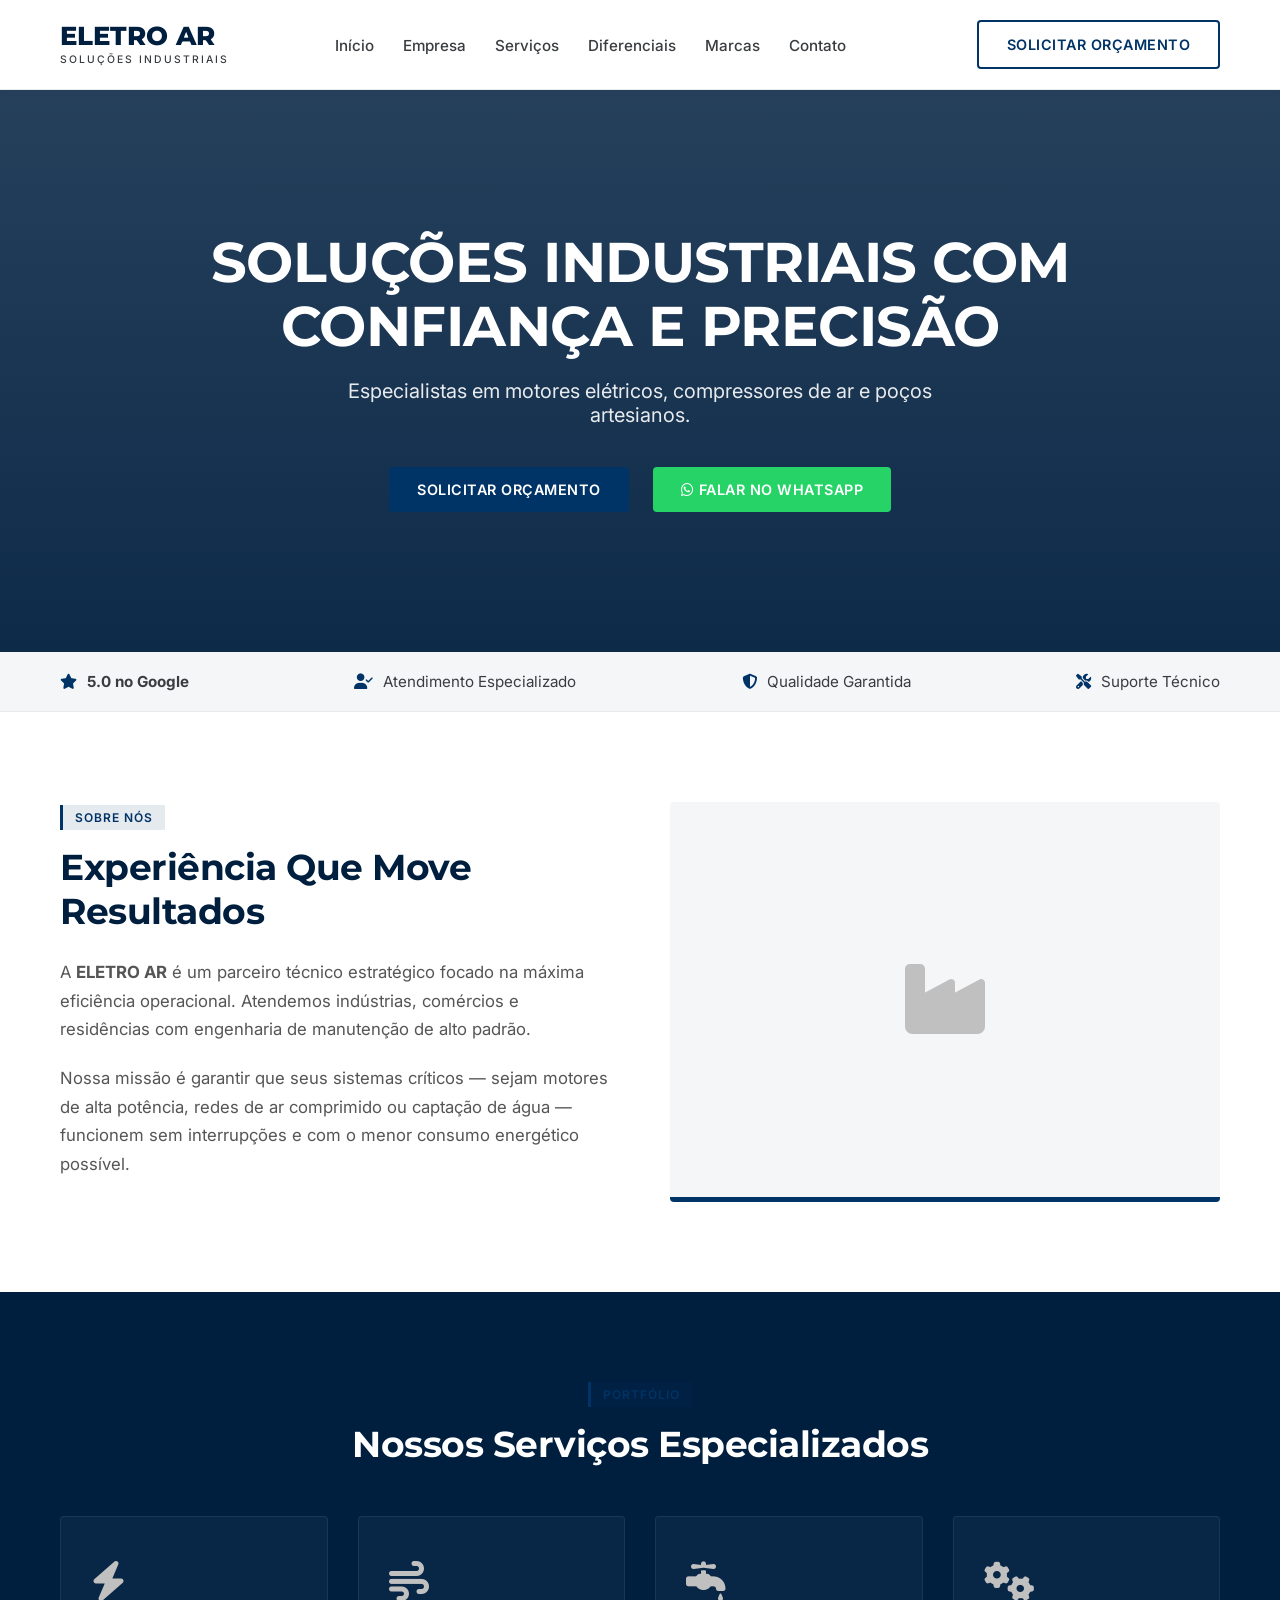
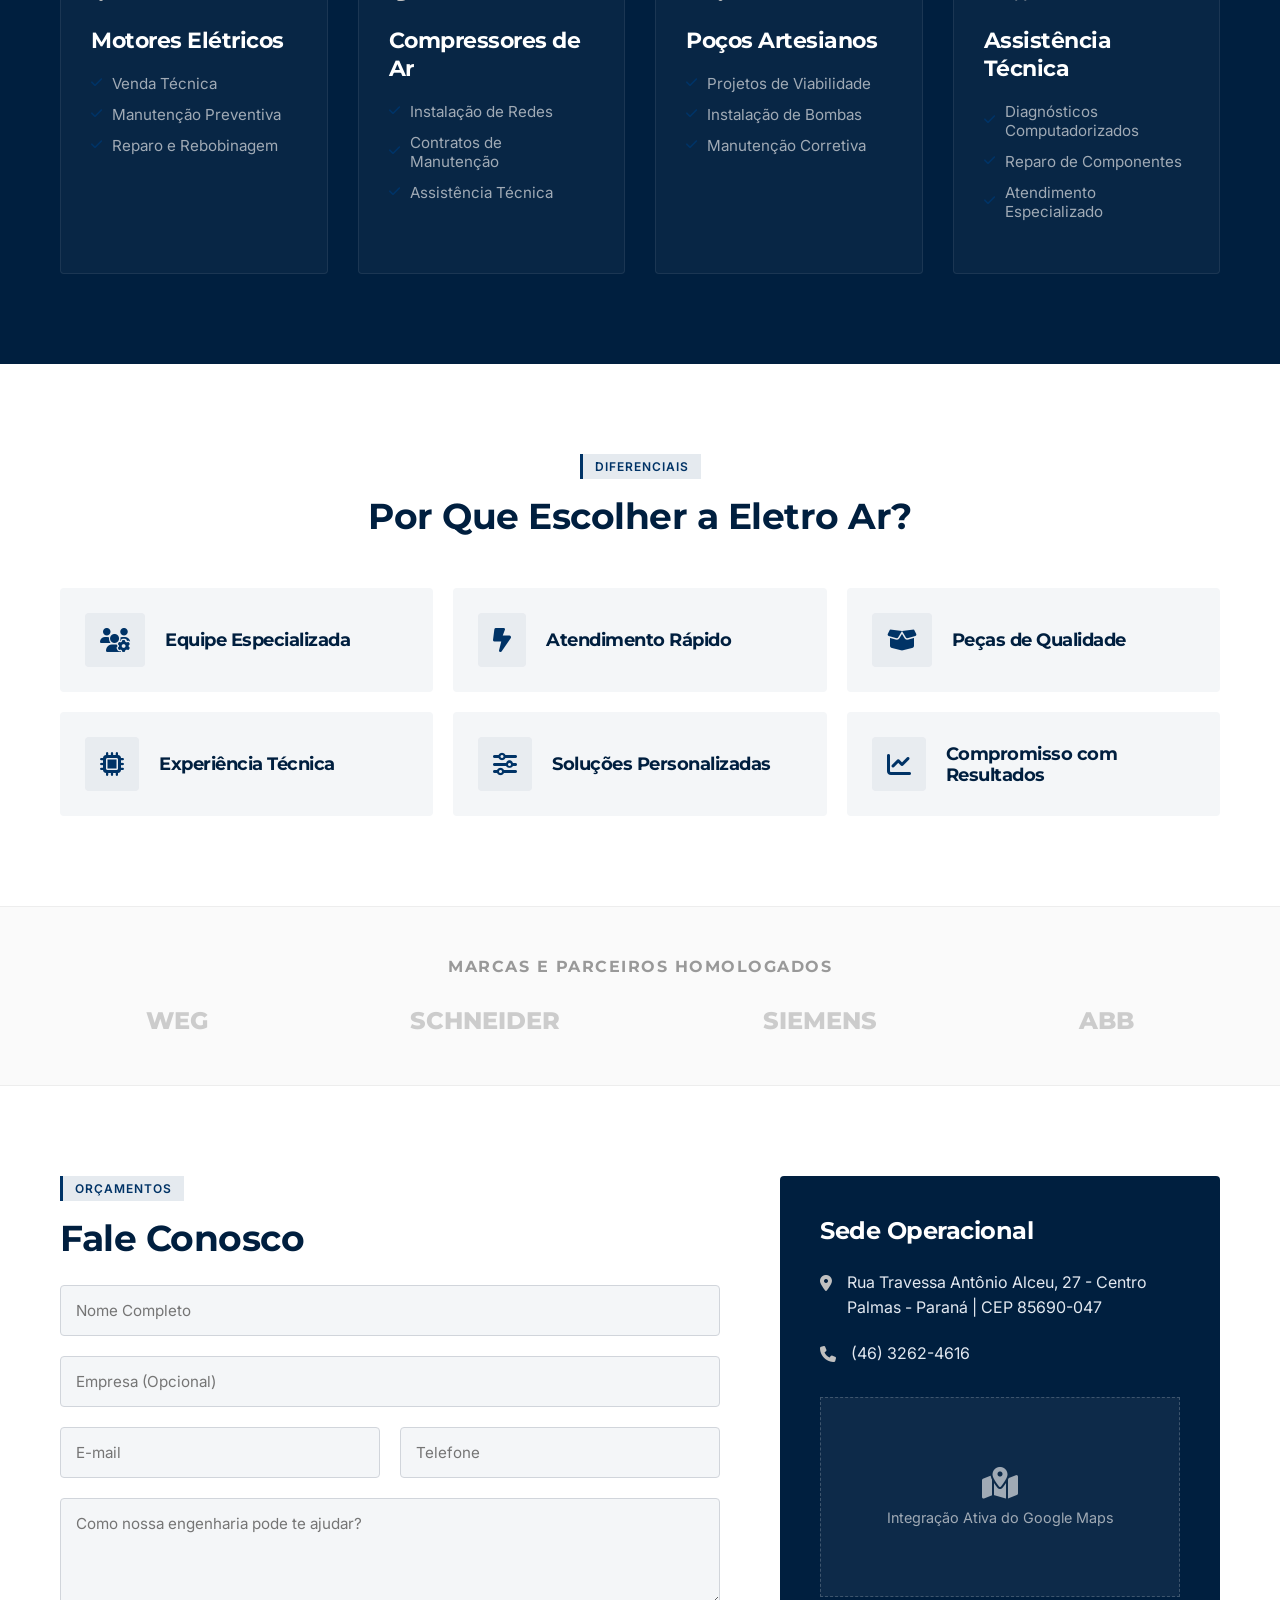
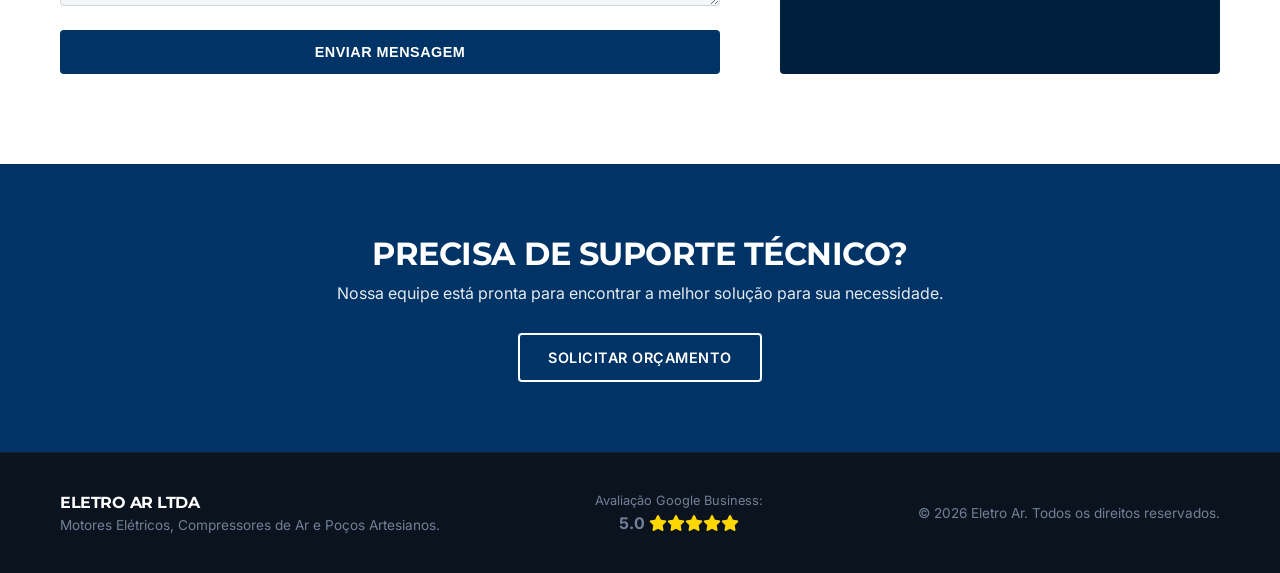
==== index.html @ 2dcebfd2 "index" ====
<!DOCTYPE html>
<html lang="pt-BR">
<head>
    <meta charset="UTF-8">
    <meta name="viewport" content="width=device-width, initial-scale=1.0">
    <title>ELETRO AR | Soluções Industriais e Engenharia</title>
    <!-- Google Fonts: Inter para leitura e Montserrat para títulos fortes -->
    <link rel="preconnect" href="https://fonts.googleapis.com">
    <link rel="preconnect" href="https://fonts.gstatic.com" crossorigin>
    <link href="https://fonts.googleapis.com/css2?family=Inter:wght@400;500;600&family=Montserrat:wght@700;800&display=swap" rel="stylesheet">
    <!-- Font Awesome para Ícones Técnicos -->
    <link rel="stylesheet" href="https://cdnjs.cloudflare.com/ajax/libs/font-awesome/6.4.0/css/all.min.css">
    <!-- Arquivo de Estilos Externo -->
    <link rel="stylesheet" href="style.css">
</head>
<body>

    <!-- HEADER / NAVEGAÇÃO -->
    <header class="main-header">
        <div class="container header-container">
            <div class="logo">
                <span class="brand-name">ELETRO AR</span>
                <span class="brand-sub">SOLUÇÕES INDUSTRIAIS</span>
            </div>
            <nav class="nav-menu">
                <a href="#inicio">Início</a>
                <a href="#empresa">Empresa</a>
                <a href="#servicos">Serviços</a>
                <a href="#diferenciais">Diferenciais</a>
                <a href="#marcas">Marcas</a>
                <a href="#contato">Contato</a>
            </nav>
            <div class="header-cta">
                <a href="#contato" class="btn btn-outline-silver">Solicitar Orçamento</a>
            </div>
        </div>
    </header>

    <!-- HERO SECTION -->
    <section id="inicio" class="hero-section">
        <div class="container hero-container">
            <h1 class="hero-headline">SOLUÇÕES INDUSTRIAIS COM CONFIANÇA E PRECISÃO</h1>
            <p class="hero-subheadline">Especialistas em motores elétricos, compressores de ar e poços artesianos.</p>
            <div class="hero-buttons">
                <a href="#contato" class="btn btn-primary">SOLICITAR ORÇAMENTO</a>
                <a href="https://wa.me/554632624616" target="_blank" class="btn btn-whatsapp"><i class="fab fa-whatsapp"></i> FALAR NO WHATSAPP</a>
            </div>
        </div>
    </section>

    <!-- TRUST BAR -->
    <div class="trust-bar">
        <div class="container trust-container">
            <div class="trust-item"><i class="fas fa-star icon-gold"></i> <span><strong>5.0 no Google</strong></span></div>
            <div class="trust-item"><i class="fas fa-user-check"></i> <span>Atendimento Especializado</span></div>
            <div class="trust-item"><i class="fas fa-shield-alt"></i> <span>Qualidade Garantida</span></div>
            <div class="trust-item"><i class="fas fa-tools"></i> <span>Suporte Técnico</span></div>
        </div>
    </div>

    <!-- ABOUT SECTION -->
    <section id="empresa" class="about-section">
        <div class="container about-container">
            <div class="about-content">
                <span class="section-badge">SOBRE NÓS</span>
                <h2 class="section-title">Experiência Que Move Resultados</h2>
                <p>A <strong>ELETRO AR</strong> é um parceiro técnico estratégico focado na máxima eficiência operacional. Atendemos indústrias, comércios e residências com engenharia de manutenção de alto padrão.</p>
                <p>Nossa missão é garantir que seus sistemas críticos — sejam motores de alta potência, redes de ar comprimido ou captação de água — funcionem sem interrupções e com o menor consumo energético possível.</p>
            </div>
            <div class="about-image-placeholder">
                <!-- Imagem técnica ou corporativa -->
                <i class="fas fa-industry"></i>
            </div>
        </div>
    </section>

    <!-- SERVICES SECTION -->
    <section id="servicos" class="services-section">
        <div class="container">
            <div class="center-headline">
                <span class="section-badge">PORTFÓLIO</span>
                <h2 class="section-title text-white">Nossos Serviços Especializados</h2>
            </div>
            
            <div class="services-grid">
                <!-- Card 1 -->
                <div class="service-card">
                    <div class="card-icon"><i class="fas fa-bolt"></i></div>
                    <h3>Motores Elétricos</h3>
                    <ul>
                        <li><i class="fas fa-check"></i> Venda Técnica</li>
                        <li><i class="fas fa-check"></i> Manutenção Preventiva</li>
                        <li><i class="fas fa-check"></i> Reparo e Rebobinagem</li>
                    </ul>
                </div>
                <!-- Card 2 -->
                <div class="service-card">
                    <div class="card-icon"><i class="fas fa-wind"></i></div>
                    <h3>Compressores de Ar</h3>
                    <ul>
                        <li><i class="fas fa-check"></i> Instalação de Redes</li>
                        <li><i class="fas fa-check"></i> Contratos de Manutenção</li>
                        <li><i class="fas fa-check"></i> Assistência Técnica</li>
                    </ul>
                </div>
                <!-- Card 3 -->
                <div class="service-card">
                    <div class="card-icon"><i class="fas fa-faucet-drip"></i></div>
                    <h3>Poços Artesianos</h3>
                    <ul>
                        <li><i class="fas fa-check"></i> Projetos de Viabilidade</li>
                        <li><i class="fas fa-check"></i> Instalação de Bombas</li>
                        <li><i class="fas fa-check"></i> Manutenção Corretiva</li>
                    </ul>
                </div>
                <!-- Card 4 -->
                <div class="service-card">
                    <div class="card-icon"><i class="fas fa-cogs"></i></div>
                    <h3>Assistência Técnica</h3>
                    <ul>
                        <li><i class="fas fa-check"></i> Diagnósticos Computadorizados</li>
                        <li><i class="fas fa-check"></i> Reparo de Componentes</li>
                        <li><i class="fas fa-check"></i> Atendimento Especializado</li>
                    </ul>
                </div>
            </div>
        </div>
    </section>

    <!-- WHY CHOOSE US -->
    <section id="diferenciais" class="why-section">
        <div class="container">
            <div class="center-headline">
                <span class="section-badge">DIFERENCIAIS</span>
                <h2 class="section-title">Por Que Escolher a Eletro Ar?</h2>
            </div>
            
            <div class="why-grid">
                <div class="why-card"><i class="fas fa-users-cog"></i> <h4>Equipe Especializada</h4></div>
                <div class="why-card"><i class="fas fa-bolt-lightning"></i> <h4>Atendimento Rápido</h4></div>
                <div class="why-card"><i class="fas fa-box-open"></i> <h4>Peças de Qualidade</h4></div>
                <div class="why-card"><i class="fas fa-microchip"></i> <h4>Experiência Técnica</h4></div>
                <div class="why-card"><i class="fas fa-sliders-h"></i> <h4>Soluções Personalizadas</h4></div>
                <div class="why-card"><i class="fas fa-chart-line"></i> <h4>Compromisso com Resultados</h4></div>
            </div>
        </div>
    </section>

    <!-- BRANDS SECTION -->
    <section id="marcas" class="brands-section">
        <div class="container">
            <h3 class="brands-headline">Marcas e Parceiros Homologados</h3>
            <div class="brands-grid">
                <!-- Simulação de logos corporativos limpos -->
                <div class="brand-item"><span>WEG</span></div>
                <div class="brand-item"><span>SCHNEIDER</span></div>
                <div class="brand-item"><span>SIEMENS</span></div>
                <div class="brand-item"><span>ABB</span></div>
            </div>
        </div>
    </section>

    <!-- CONTACT & LOCATION -->
    <section id="contato" class="contact-section">
        <div class="container contact-container">
            <!-- Formulário -->
            <div class="contact-form-wrapper">
                <span class="section-badge">ORÇAMENTOS</span>
                <h2 class="section-title">Fale Conosco</h2>
                <form class="contact-form">
                    <div class="form-group">
                        <input type="text" placeholder="Nome Completo" required>
                    </div>
                    <div class="form-group">
                        <input type="text" placeholder="Empresa (Opcional)">
                    </div>
                    <div class="form-row">
                        <input type="email" placeholder="E-mail" required>
                        <input type="tel" placeholder="Telefone" required>
                    </div>
                    <div class="form-group">
                        <textarea placeholder="Como nossa engenharia pode te ajudar?" rows="4" required></textarea>
                    </div>
                    <button type="submit" class="btn btn-primary btn-block">ENVIAR MENSAGEM</button>
                </form>
            </div>
            
            <!-- Informações de Endereço / Google Maps Fake -->
            <div class="contact-info-wrapper">
                <h3 class="info-title">Sede Operacional</h3>
                <p class="info-text"><i class="fas fa-map-marker-alt"></i> Rua Travessa Antônio Alceu, 27 - Centro<br>Palmas - Paraná | CEP 85690-047</p>
                <p class="info-text"><i class="fas fa-phone"></i> (46) 3262-4616</p>
                
                <!-- Placeholder elegante para o Google Maps -->
                <div class="map-placeholder">
                    <i class="fas fa-map-marked-alt"></i>
                    <span>Integração Ativa do Google Maps</span>
                </div>
            </div>
        </div>
    </section>

    <!-- FINAL CTA -->
    <section class="final-cta">
        <div class="container">
            <h2>PRECISA DE SUPORTE TÉCNICO?</h2>
            <p>Nossa equipe está pronta para encontrar a melhor solução para sua necessidade.</p>
            <a href="#contato" class="btn btn-outline-silver">SOLICITAR ORÇAMENTO</a>
        </div>
    </section>

    <!-- FOOTER -->
    <footer class="main-footer">
        <div class="container footer-container">
            <div>
                <h4>ELETRO AR LTDA</h4>
                <p class="small-text">Motores Elétricos, Compressores de Ar e Poços Artesianos.</p>
            </div>
            <div class="footer-rating">
                <span>Avaliação Google Business:</span>
                <div><strong>5.0</strong> <i class="fas fa-star icon-gold"></i><i class="fas fa-star icon-gold"></i><i class="fas fa-star icon-gold"></i><i class="fas fa-star icon-gold"></i><i class="fas fa-star icon-gold"></i></div>
            </div>
            <div class="footer-copy">
                <p>&copy; 2026 Eletro Ar. Todos os direitos reservados.</p>
            </div>
        </div>
    </footer>

</body>
</html>
---- style.css ----
/* ==========================================================================
   RESET E CONFIGURAÇÕES GERAIS
   ========================================================================== */
* {
    margin: 0;
    padding: 0;
    box-sizing: border-box;
}

:root {
    --primary-blue: #003366;       /* Deep Electric Blue */
    --dark-navy: #001F3F;          /* Dark Navy */
    --industrial-gray: #3A3D40;    /* Gray */
    --light-bg: #F4F6F8;           /* Light Industrial Gray/White */
    --metallic-silver: #C0C0C0;    /* Silver Accent */
    --white: #FFFFFF;
    --whatsapp-green: #25D366;
}

html {
    scroll-behavior: smooth;
    font-family: 'Inter', sans-serif;
    color: var(--industrial-gray);
    background-color: var(--white);
}

h1, h2, h3, h4 {
    font-family: 'Montserrat', sans-serif;
    font-weight: 700;
    letter-spacing: -0.5px;
}

.container {
    width: 100%;
    max-width: 1200px;
    margin: 0 auto;
    padding: 0 20px;
}

/* Componentes Globais */
.section-badge {
    display: inline-block;
    padding: 5px 12px;
    background-color: rgba(0, 51, 102, 0.1);
    color: var(--primary-blue);
    font-size: 0.75rem;
    font-weight: 600;
    letter-spacing: 1px;
    border-left: 3px solid var(--primary-blue);
    margin-bottom: 15px;
}

.section-title {
    font-size: 2.25rem;
    color: var(--dark-navy);
    margin-bottom: 25px;
}

.center-headline {
    text-align: center;
    margin-bottom: 50px;
}

.text-white { color: var(--white) !important; }
.icon-gold { color: #FFD700; }

/* Botões */
.btn {
    display: inline-block;
    padding: 14px 28px;
    font-weight: 600;
    font-size: 0.9rem;
    text-decoration: none;
    text-transform: uppercase;
    letter-spacing: 0.5px;
    border-radius: 4px;
    transition: all 0.3s ease;
    cursor: pointer;
}

.btn-primary {
    background-color: var(--primary-blue);
    color: var(--white);
    border: none;
}

.btn-primary:hover {
    background-color: #002244;
    transform: translateY(-2px);
}

.btn-outline-silver {
    background-color: transparent;
    color: var(--primary-blue);
    border: 2px solid var(--primary-blue);
}

.btn-outline-silver:hover {
    background-color: var(--primary-blue);
    color: var(--white);
}

.btn-whatsapp {
    background-color: var(--whatsapp-green);
    color: var(--white);
    border: none;
}

.btn-whatsapp:hover {
    background-color: #1ebd54;
    transform: translateY(-2px);
}

.btn-block {
    width: 100%;
    text-align: center;
}

/* ==========================================================================
   HEADER
   ========================================================================== */
.main-header {
    background-color: var(--white);
    border-bottom: 1px solid rgba(0,0,0,0.08);
    position: sticky;
    top: 0;
    z-index: 1000;
    box-shadow: 0 2px 10px rgba(0,0,0,0.02);
}

.header-container {
    display: flex;
    justify-content: space-between;
    align-items: center;
    padding-top: 20px;
    padding-bottom: 20px;
}

.logo {
    display: flex;
    flex-direction: column;
}

.brand-name {
    font-family: 'Montserrat', sans-serif;
    font-weight: 800;
    font-size: 1.6rem;
    color: var(--dark-navy);
    line-height: 1;
}

.brand-sub {
    font-size: 0.65rem;
    letter-spacing: 2px;
    color: var(--industrial-gray);
    margin-top: 4px;
    font-weight: 500;
}

.nav-menu a {
    text-decoration: none;
    color: var(--industrial-gray);
    font-weight: 500;
    font-size: 0.95rem;
    margin-right: 25px;
    transition: color 0.2s ease;
}

.nav-menu a:hover {
    color: var(--primary-blue);
}

/* ==========================================================================
   HERO SECTION
   ========================================================================== */
.hero-section {
    background: linear-gradient(rgba(0, 31, 63, 0.85), rgba(0, 31, 63, 0.95)), 
                url('https://images.unsplash.com/photo-1581091226825-a6a2a5aee158?auto=format&fit=crop&q=80&w=1920') no-repeat center center/cover;
    padding: 140px 0;
    color: var(--white);
    text-align: center;
}

.hero-headline {
    font-size: 3.5rem;
    max-width: 900px;
    margin: 0 auto 20px auto;
    line-height: 1.15;
}

.hero-subheadline {
    font-size: 1.25rem;
    font-weight: 400;
    max-width: 600px;
    margin: 0 auto 40px auto;
    opacity: 0.9;
}

.hero-buttons .btn {
    margin: 0 10px;
}

/* ==========================================================================
   TRUST BAR
   ========================================================================== */
.trust-bar {
    background-color: var(--light-bg);
    border-bottom: 1px solid rgba(0,0,0,0.05);
    padding: 20px 0;
}

.trust-container {
    display: flex;
    justify-content: space-between;
    align-items: center;
    flex-wrap: wrap;
}

.trust-item {
    font-size: 0.95rem;
    display: flex;
    align-items: center;
    gap: 10px;
}

.trust-item i {
    color: var(--primary-blue);
}

/* ==========================================================================
   ABOUT SECTION
   ========================================================================== */
.about-section {
    padding: 90px 0;
}

.about-container {
    display: grid;
    grid-template-columns: 1fr 1fr;
    gap: 60px;
    align-items: center;
}

.about-content p {
    font-size: 1.05rem;
    line-height: 1.7;
    margin-bottom: 20px;
    color: #555;
}

.about-image-placeholder {
    background-color: var(--light-bg);
    height: 400px;
    border-radius: 4px;
    display: flex;
    justify-content: center;
    align-items: center;
    border-bottom: 5px solid var(--primary-blue);
}

.about-image-placeholder i {
    font-size: 5rem;
    color: var(--metallic-silver);
}

/* ==========================================================================
   SERVICES SECTION
   ========================================================================== */
.services-section {
    background-color: var(--dark-navy);
    padding: 90px 0;
}

.services-grid {
    display: grid;
    grid-template-columns: repeat(auto-fit, minmax(260px, 1fr));
    gap: 30px;
}

.service-card {
    background-color: rgba(255, 255, 255, 0.03);
    border: 1px solid rgba(255, 255, 255, 0.08);
    padding: 40px 30px;
    border-radius: 4px;
    transition: all 0.3s ease;
}

.service-card:hover {
    background-color: rgba(255, 255, 255, 0.06);
    border-color: var(--primary-blue);
    transform: translateY(-5px);
}

.card-icon {
    font-size: 2.5rem;
    color: var(--metallic-silver);
    margin-bottom: 20px;
}

.service-card h3 {
    color: var(--white);
    font-size: 1.4rem;
    margin-bottom: 20px;
}

.service-card ul {
    list-style: none;
}

.service-card ul li {
    color: #A0AAB5;
    margin-bottom: 12px;
    font-size: 0.95rem;
    display: flex;
    align-items: center;
    gap: 10px;
}

.service-card ul li i {
    color: var(--primary-blue);
    font-size: 0.8rem;
}

/* ==========================================================================
   WHY CHOOSE US
   ========================================================================== */
.why-section {
    padding: 90px 0;
    background-color: var(--white);
}

.why-grid {
    display: grid;
    grid-template-columns: repeat(auto-fit, minmax(350px, 1fr));
    gap: 20px;
}

.why-card {
    display: flex;
    align-items: center;
    gap: 20px;
    padding: 25px;
    background-color: var(--light-bg);
    border-radius: 4px;
}

.why-card i {
    font-size: 1.5rem;
    color: var(--primary-blue);
    background: rgba(0, 51, 102, 0.05);
    padding: 15px;
    border-radius: 4px;
}

.why-card h4 {
    font-size: 1.1rem;
    color: var(--dark-navy);
}

/* ==========================================================================
   BRANDS SECTION
   ========================================================================== */
.brands-section {
    padding: 50px 0;
    border-top: 1px solid rgba(0,0,0,0.05);
    border-bottom: 1px solid rgba(0,0,0,0.05);
    background-color: #FAFAFA;
}

.brands-headline {
    text-align: center;
    font-size: 1rem;
    text-transform: uppercase;
    letter-spacing: 1.5px;
    color: #999;
    margin-bottom: 30px;
}

.brands-grid {
    display: flex;
    justify-content: space-around;
    align-items: center;
    flex-wrap: wrap;
    gap: 30px;
}

.brand-item {
    font-family: 'Montserrat', sans-serif;
    font-weight: 800;
    font-size: 1.5rem;
    color: #CCC;
    transition: color 0.3s ease;
}

.brand-item:hover {
    color: var(--primary-blue);
}

/* ==========================================================================
   CONTACT SECTION & FORM
   ========================================================================== */
.contact-section {
    padding: 90px 0;
    background-color: var(--white);
}

.contact-container {
    display: grid;
    grid-template-columns: 1.2fr 0.8fr;
    gap: 60px;
}

.form-group {
    margin-bottom: 20px;
}

.form-row {
    display: grid;
    grid-template-columns: 1fr 1fr;
    gap: 20px;
    margin-bottom: 20px;
}

input[type="text"],
input[type="email"],
input[type="tel"],
textarea {
    width: 100%;
    padding: 15px;
    border: 1px solid #D1D5DB;
    background-color: var(--light-bg);
    border-radius: 4px;
    font-family: inherit;
    font-size: 0.95rem;
    transition: border-color 0.2s ease;
}

input:focus, textarea:focus {
    outline: none;
    border-color: var(--primary-blue);
    background-color: var(--white);
}

.contact-info-wrapper {
    background-color: var(--dark-navy);
    padding: 40px;
    border-radius: 4px;
    color: var(--white);
}

.info-title {
    margin-bottom: 25px;
    font-size: 1.5rem;
}

.info-text {
    margin-bottom: 20px;
    display: flex;
    align-items: flex-start;
    gap: 15px;
    line-height: 1.6;
    color: #E2E8F0;
}

.info-text i {
    margin-top: 5px;
    color: var(--metallic-silver);
}

.map-placeholder {
    margin-top: 30px;
    height: 200px;
    background-color: rgba(255,255,255,0.05);
    border: 1px dashed rgba(255,255,255,0.2);
    display: flex;
    flex-direction: column;
    justify-content: center;
    align-items: center;
    gap: 10px;
    color: #A0AAB5;
    font-size: 0.9rem;
}

.map-placeholder i {
    font-size: 2rem;
}

/* ==========================================================================
   FINAL CTA
   ========================================================================== */
.final-cta {
    background-color: var(--primary-blue);
    color: var(--white);
    padding: 70px 0;
    text-align: center;
}

.final-cta h2 {
    font-size: 2rem;
    margin-bottom: 10px;
}

.final-cta p {
    margin-bottom: 30px;
    opacity: 0.9;
}

.final-cta .btn {
    border-color: var(--white);
    color: var(--white);
}

.final-cta .btn:hover {
    background-color: var(--white);
    color: var(--primary-blue);
}

/* ==========================================================================
   FOOTER
   ========================================================================== */
.main-footer {
    background-color: #0B131F;
    color: #718096;
    padding: 40px 0;
    border-top: 1px solid rgba(255,255,255,0.05);
}

.footer-container {
    display: flex;
    justify-content: space-between;
    align-items: center;
    flex-wrap: wrap;
    gap: 20px;
}

.main-footer h4 {
    color: var(--white);
    margin-bottom: 5px;
}

.small-text {
    font-size: 0.85rem;
}

.footer-rating {
    text-align: center;
}

.footer-rating span {
    font-size: 0.8rem;
    display: block;
    margin-bottom: 5px;
}

.footer-copy {
    font-size: 0.85rem;
}

/* ==========================================================================
   RESPONSIVIDADE (MEDIA QUERIES)
   ========================================================================== */
@media (max-width: 992px) {
    .about-container, .contact-container {
        grid-template-columns: 1fr;
    }
    .hero-headline {
        font-size: 2.5rem;
    }
}

@media (max-width: 768px) {
    .nav-menu, .header-cta {
        display: none; /* Em um cenário real aqui entraria um menu Hamburguer */
    }
    .trust-container {
        flex-direction: column;
        gap: 15px;
        align-items: flex-start;
    }
    .form-row {
        grid-template-columns: 1fr;
    }
}
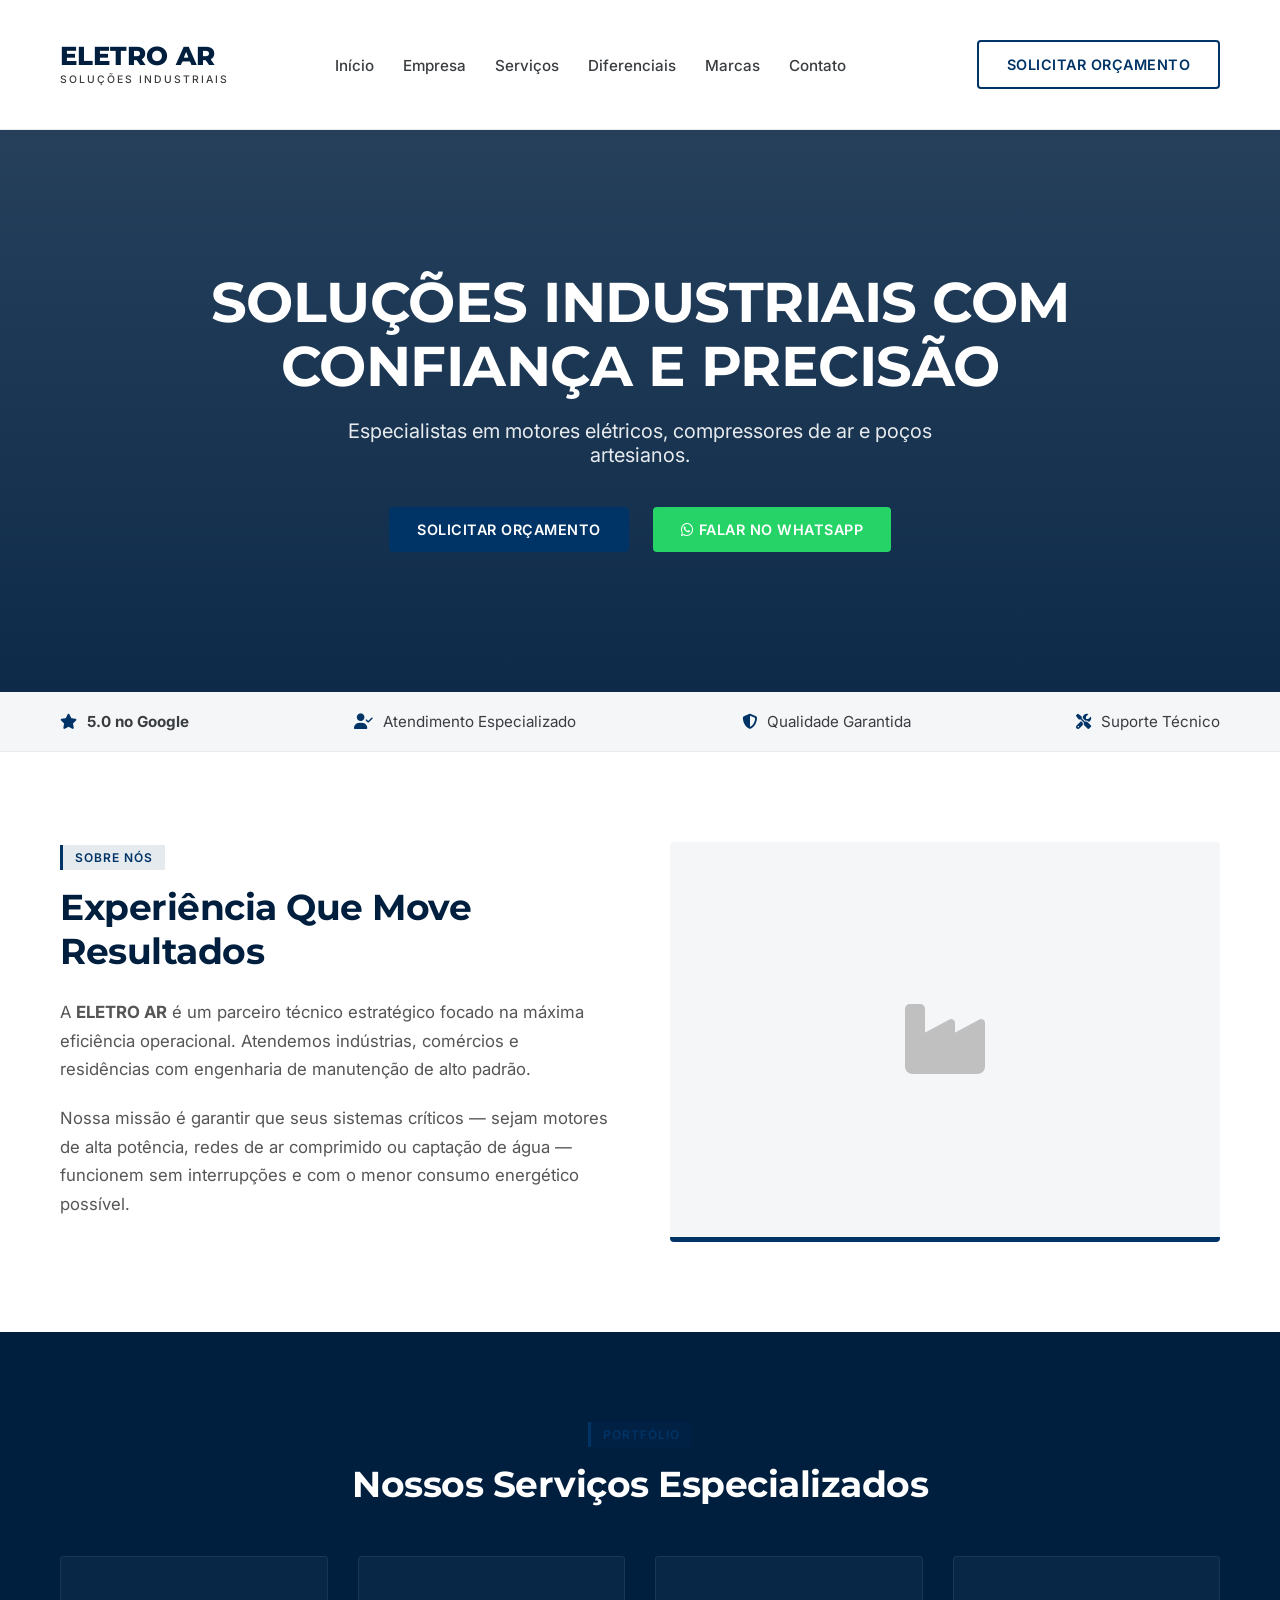
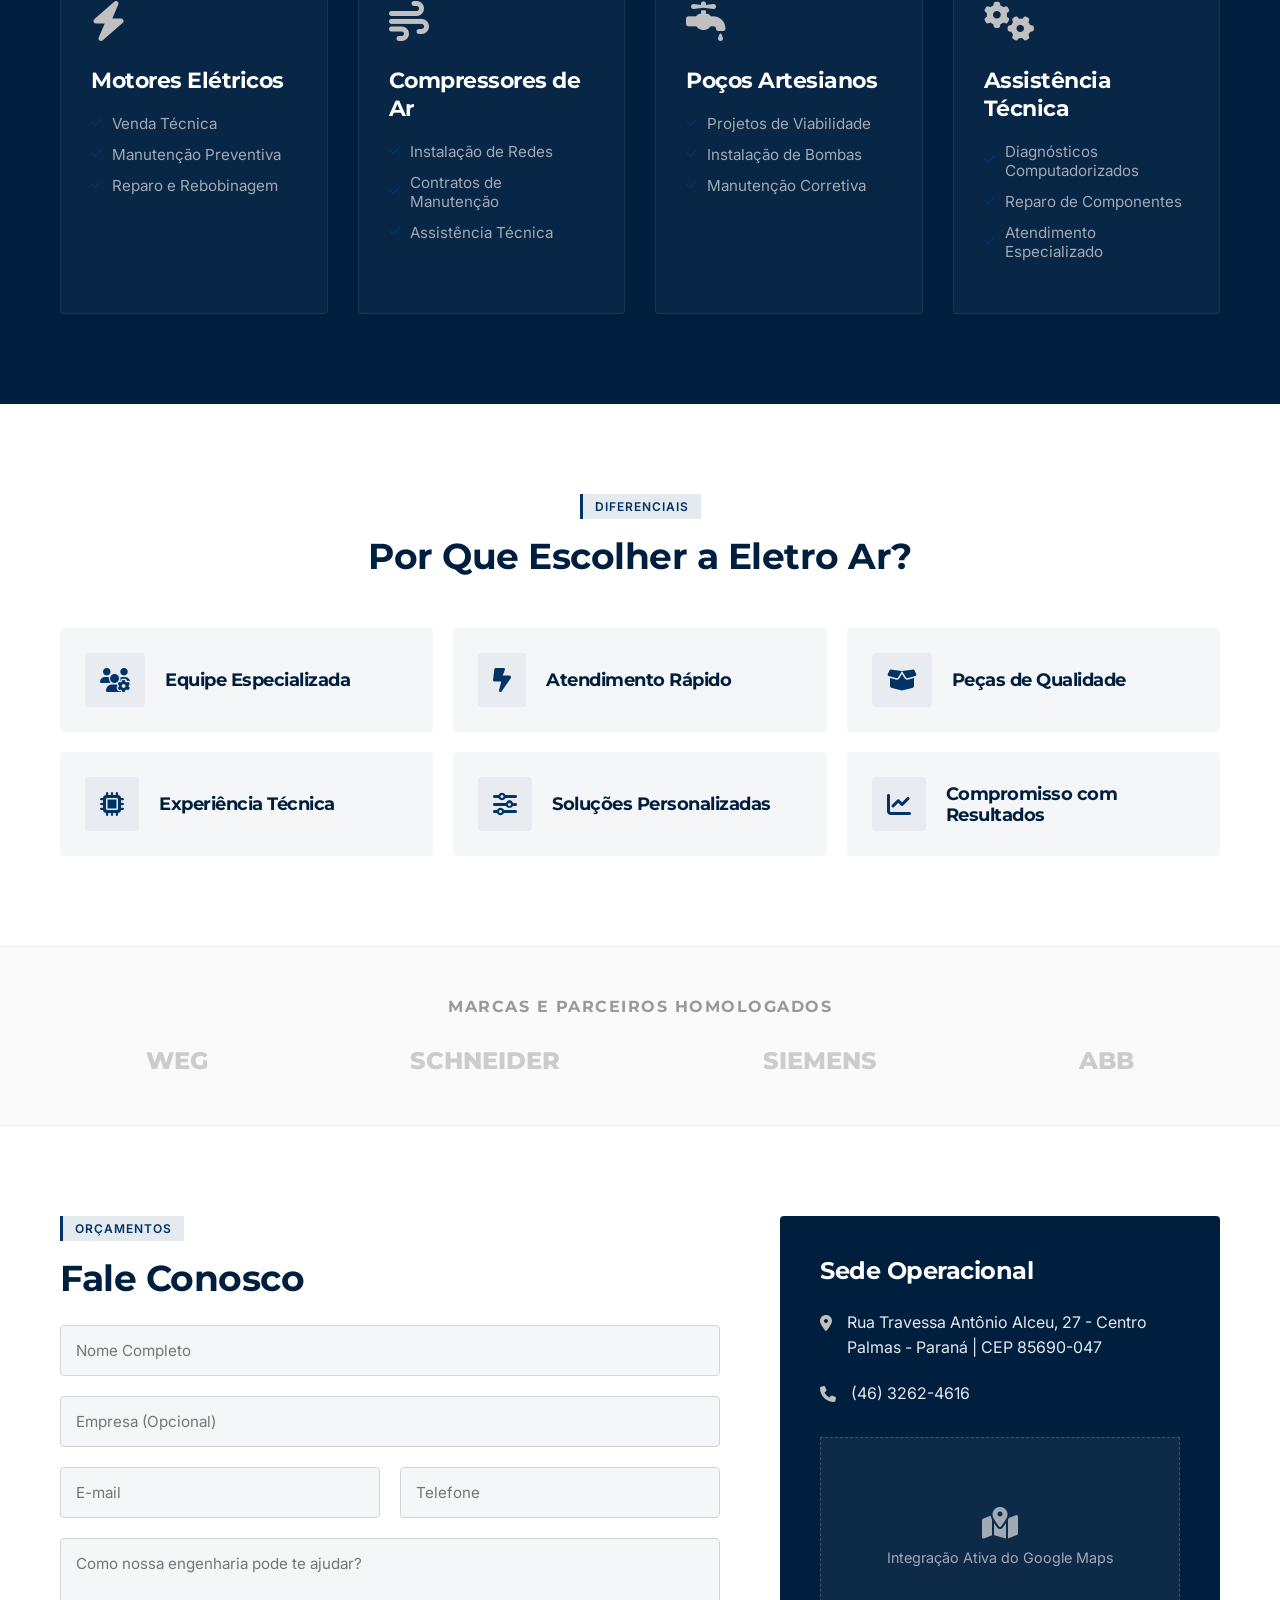
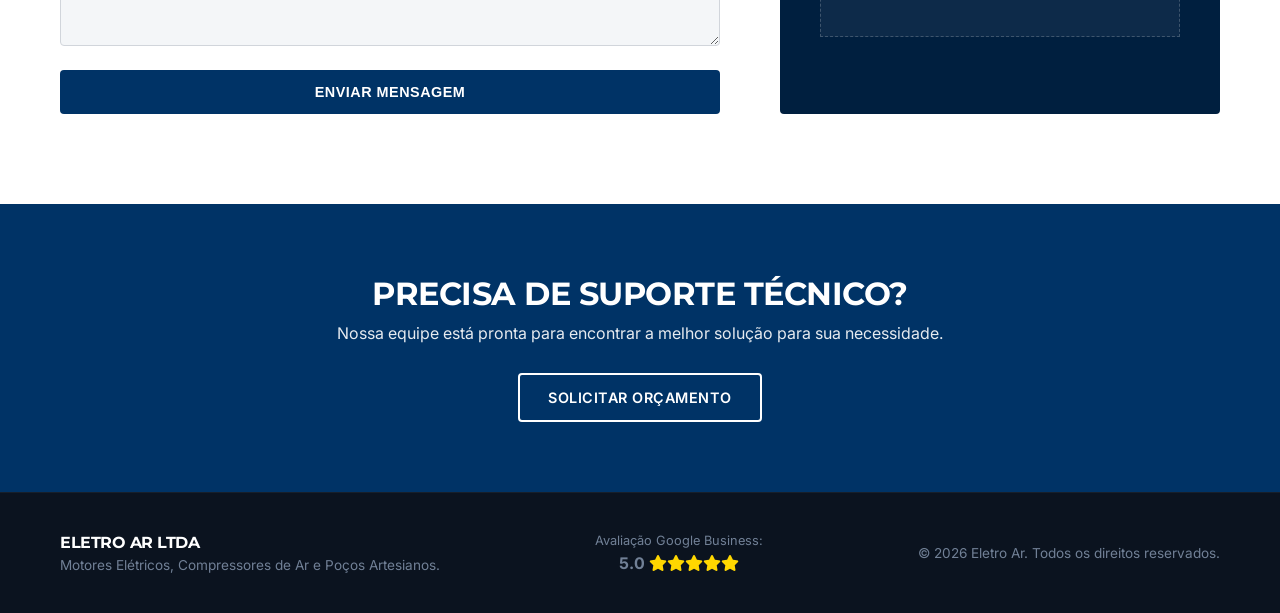
==== commit f5caf7f7: "index" ====
--- a/index.html
+++ b/index.html
@@ -225,6 +225,6 @@
             </div>
         </div>
     </footer>
-
+<script src="script.js"></script>
 </body>
 </html>
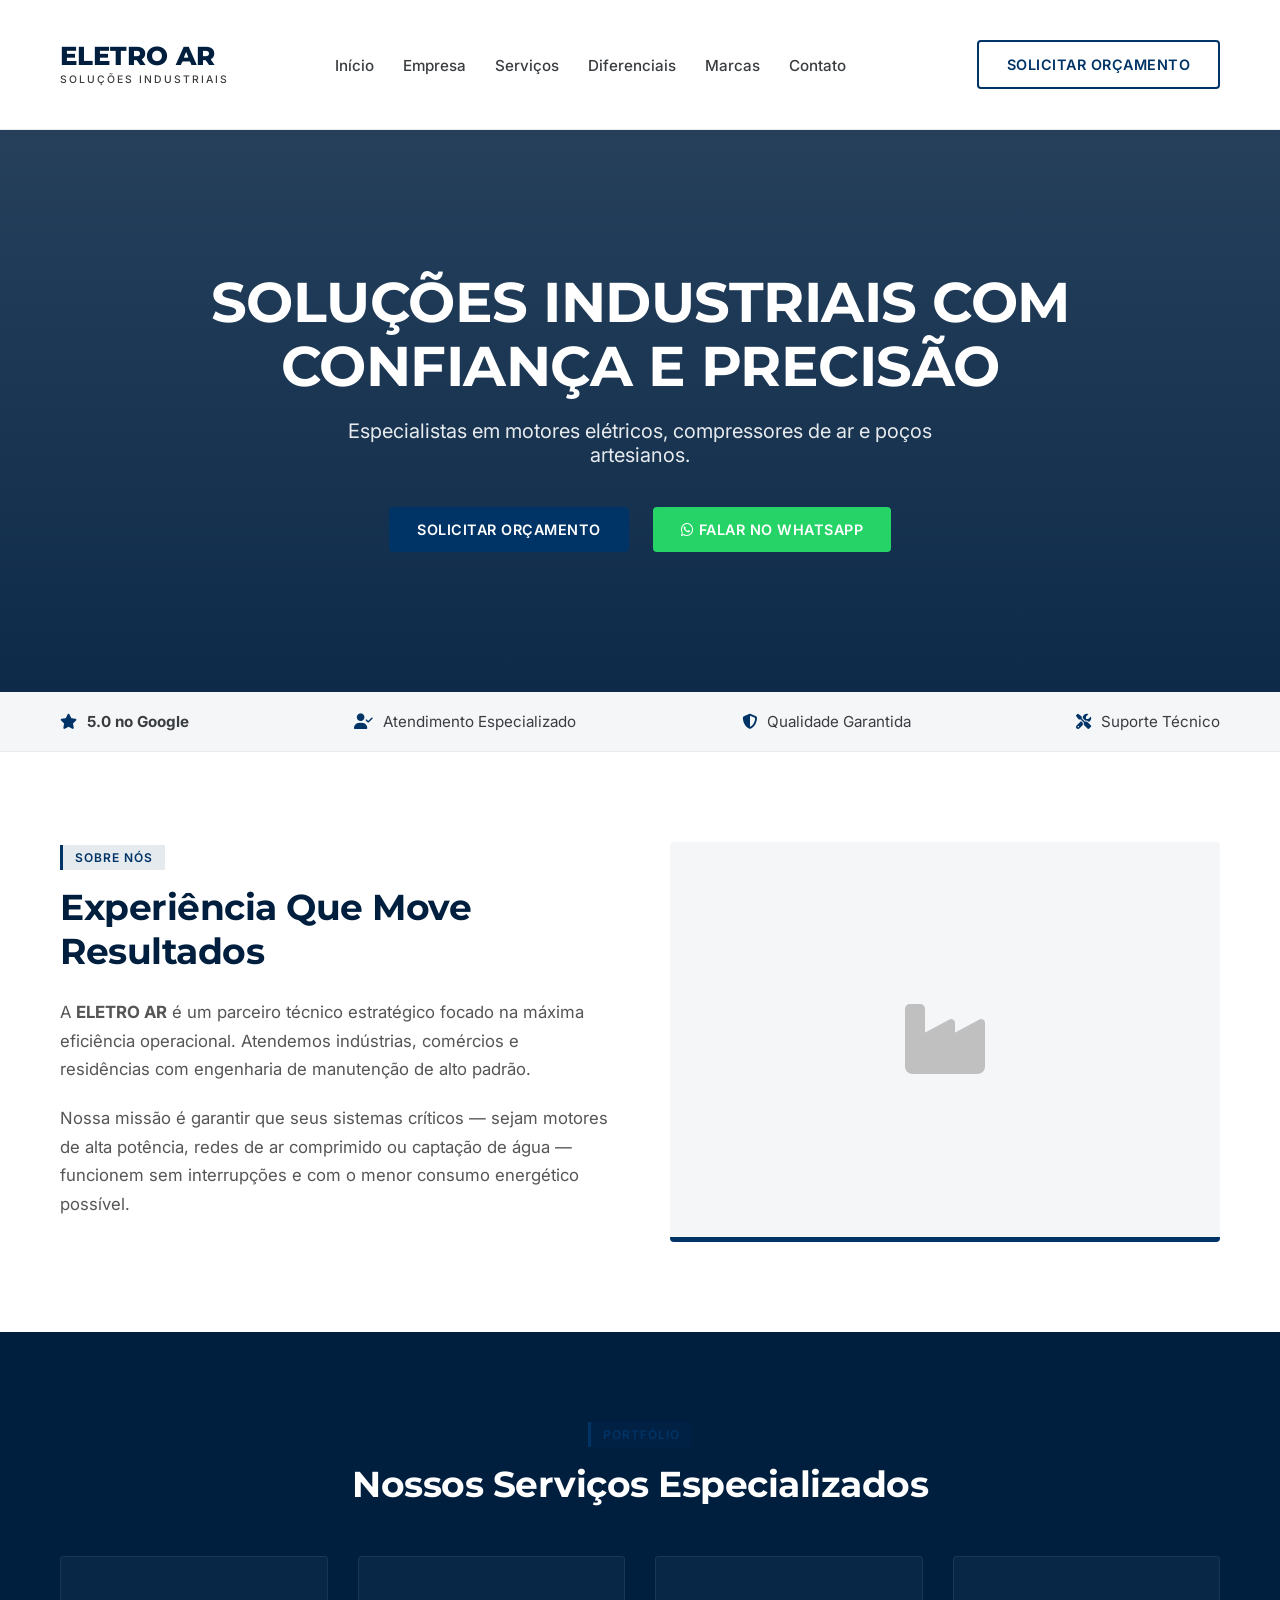
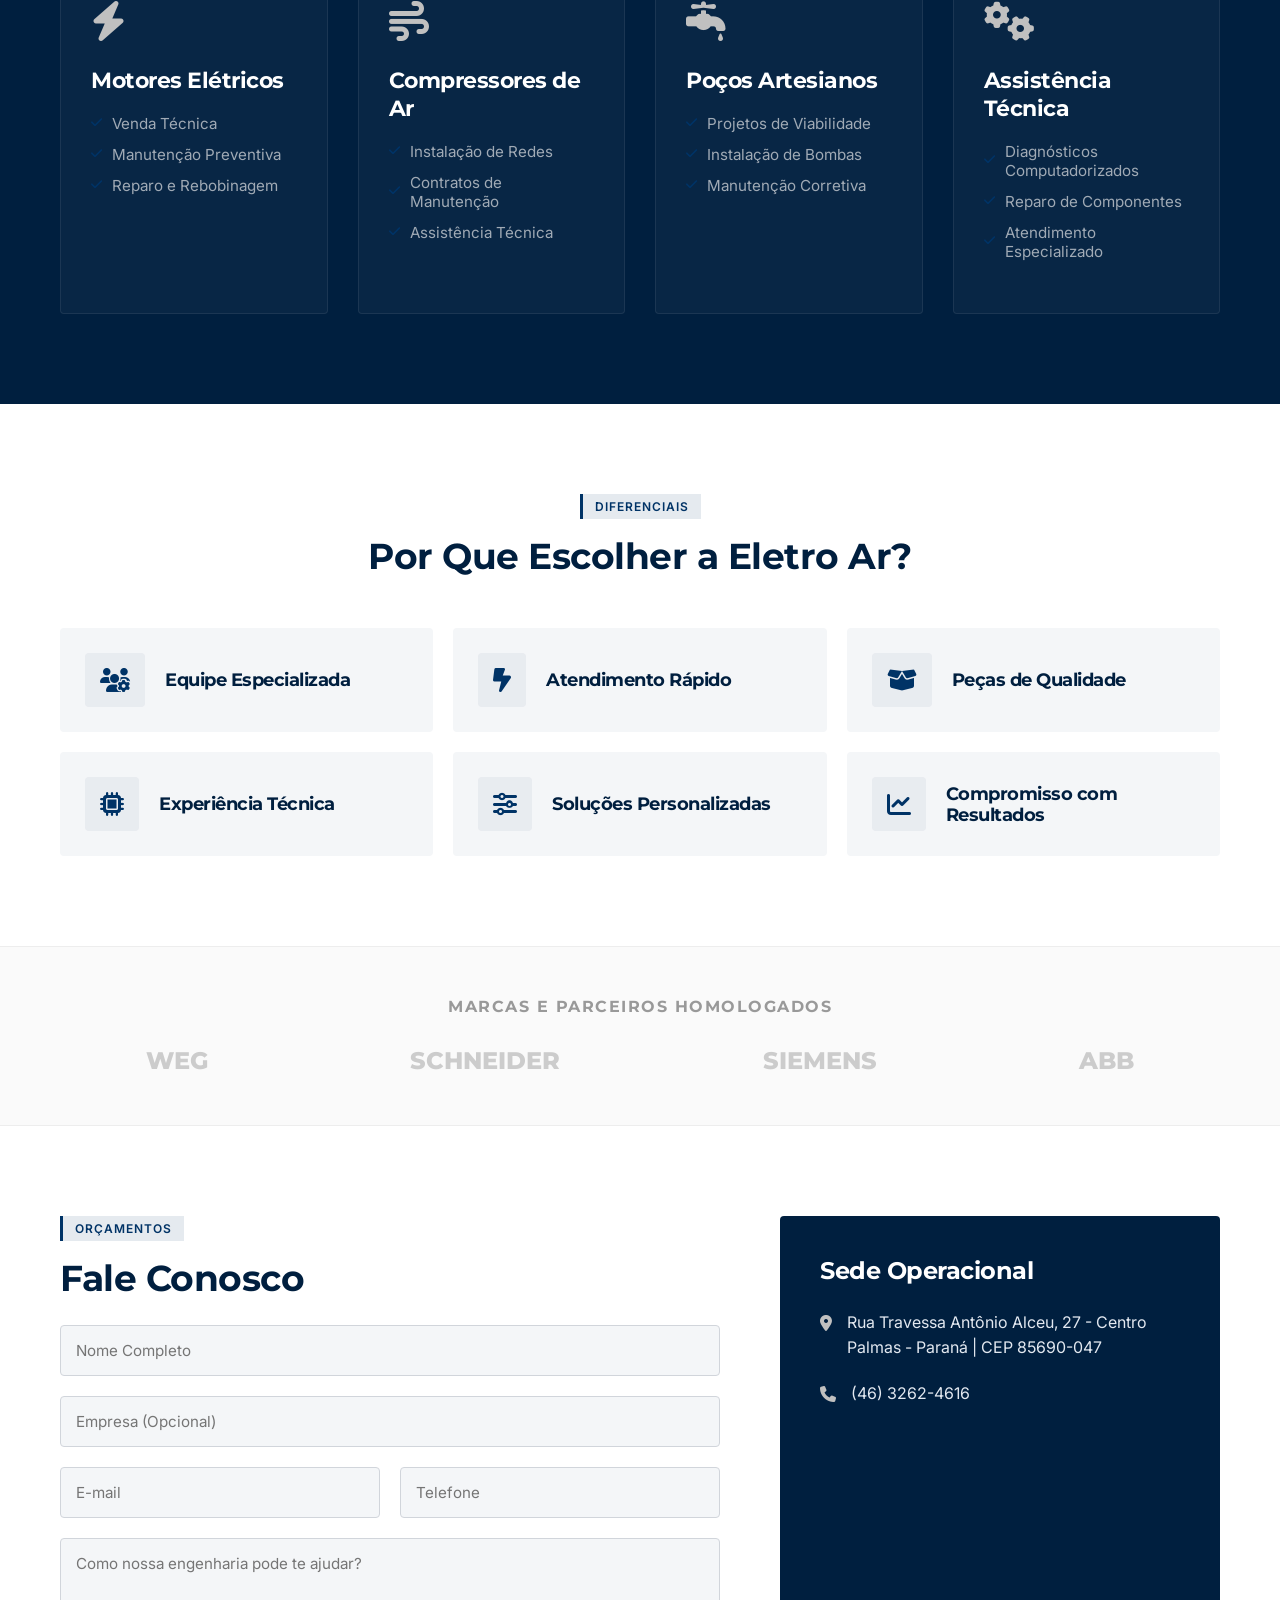
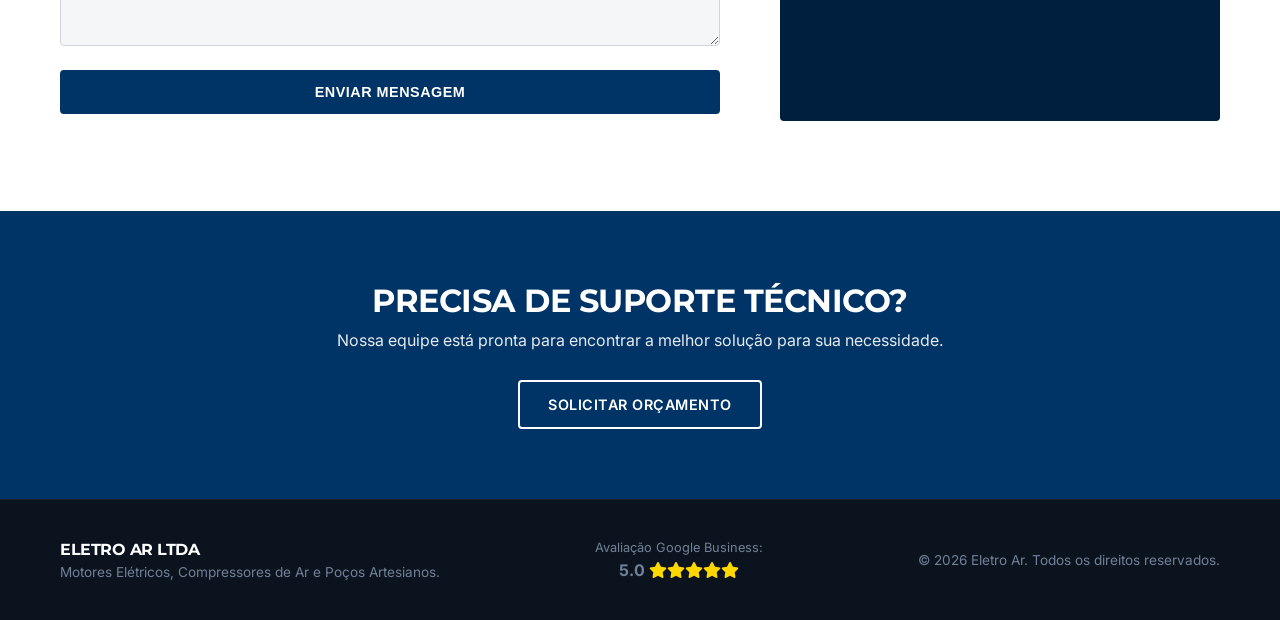
==== commit f845a696: "index" ====
--- a/index.html
+++ b/index.html
@@ -191,13 +191,19 @@
                 <p class="info-text"><i class="fas fa-map-marker-alt"></i> Rua Travessa Antônio Alceu, 27 - Centro<br>Palmas - Paraná | CEP 85690-047</p>
                 <p class="info-text"><i class="fas fa-phone"></i> (46) 3262-4616</p>
                 
-                <!-- Placeholder elegante para o Google Maps -->
-                <div class="map-placeholder">
-                    <i class="fas fa-map-marked-alt"></i>
-                    <span>Integração Ativa do Google Maps</span>
-                </div>
-            </div>
-        </div>
+              <!-- MAPA REAL INTEGRADO DO GOOGLE MAPS -->
+    <div class="map-container">
+        <iframe 
+            src="https://www.google.com/maps/place/Eletro+Ar+Motores+El%C3%A9tricos,+Compressores+de+ar+e+Po%C3%A7os+Artesianos+Ltda/@-26.4812128,-51.9955412,17z/data=!3m1!4b1!4m6!3m5!1s0x94e5aa448bf9c6df:0x93c701b4f7fea79b!8m2!3d-26.4812128!4d-51.9955412!16s%2Fg%2F1vvdwckh?entry=ttu&g_ep=EgoyMDI2MDUyNy4wIKXMDSoASAFQAw%3D%3D" 
+            width="100%" 
+            height="250" 
+            style="border:0;" 
+            allowfullscreen="" 
+            loading="lazy" 
+            referrerpolicy="no-referrer-when-downgrade">
+        </iframe>
+    </div>
+</div>
     </section>
 
     <!-- FINAL CTA -->
--- a/style.css
+++ b/style.css
@@ -580,4 +580,47 @@
     .form-row {
         grid-template-columns: 1fr;
     }
+}
+
+/* ==========================================================================
+   ADENDOS PARA O JAVASCRIPT (MENU MOBILE & TRANSIÇÕES)
+   ========================================================================== */
+.main-header {
+    transition: all 0.3s ease-in-out;
+}
+
+@media (max-width: 768px) {
+    .mobile-menu-btn {
+        display: block !important; /* Exibe o botão criado pelo JS */
+    }
+
+    .nav-menu {
+        display: flex;
+        flex-direction: column;
+        position: absolute;
+        top: 100%;
+        left: 0;
+        width: 100%;
+        background-color: var(--white);
+        box-shadow: 0 10px 20px rgba(0,0,0,0.05);
+        padding: 20px;
+        gap: 15px;
+        transform: translateY(-100%);
+        opacity: 0;
+        pointer-events: none;
+        transition: all 0.4s cubic-bezier(0.16, 1, 0.3, 1);
+        z-index: -1;
+    }
+
+    .nav-menu.active {
+        transform: translateY(0);
+        opacity: 1;
+        pointer-events: auto;
+    }
+
+    .nav-menu a {
+        margin-right: 0;
+        padding: 10px 0;
+        border-bottom: 1px solid rgba(0,0,0,0.03);
+    }
 }
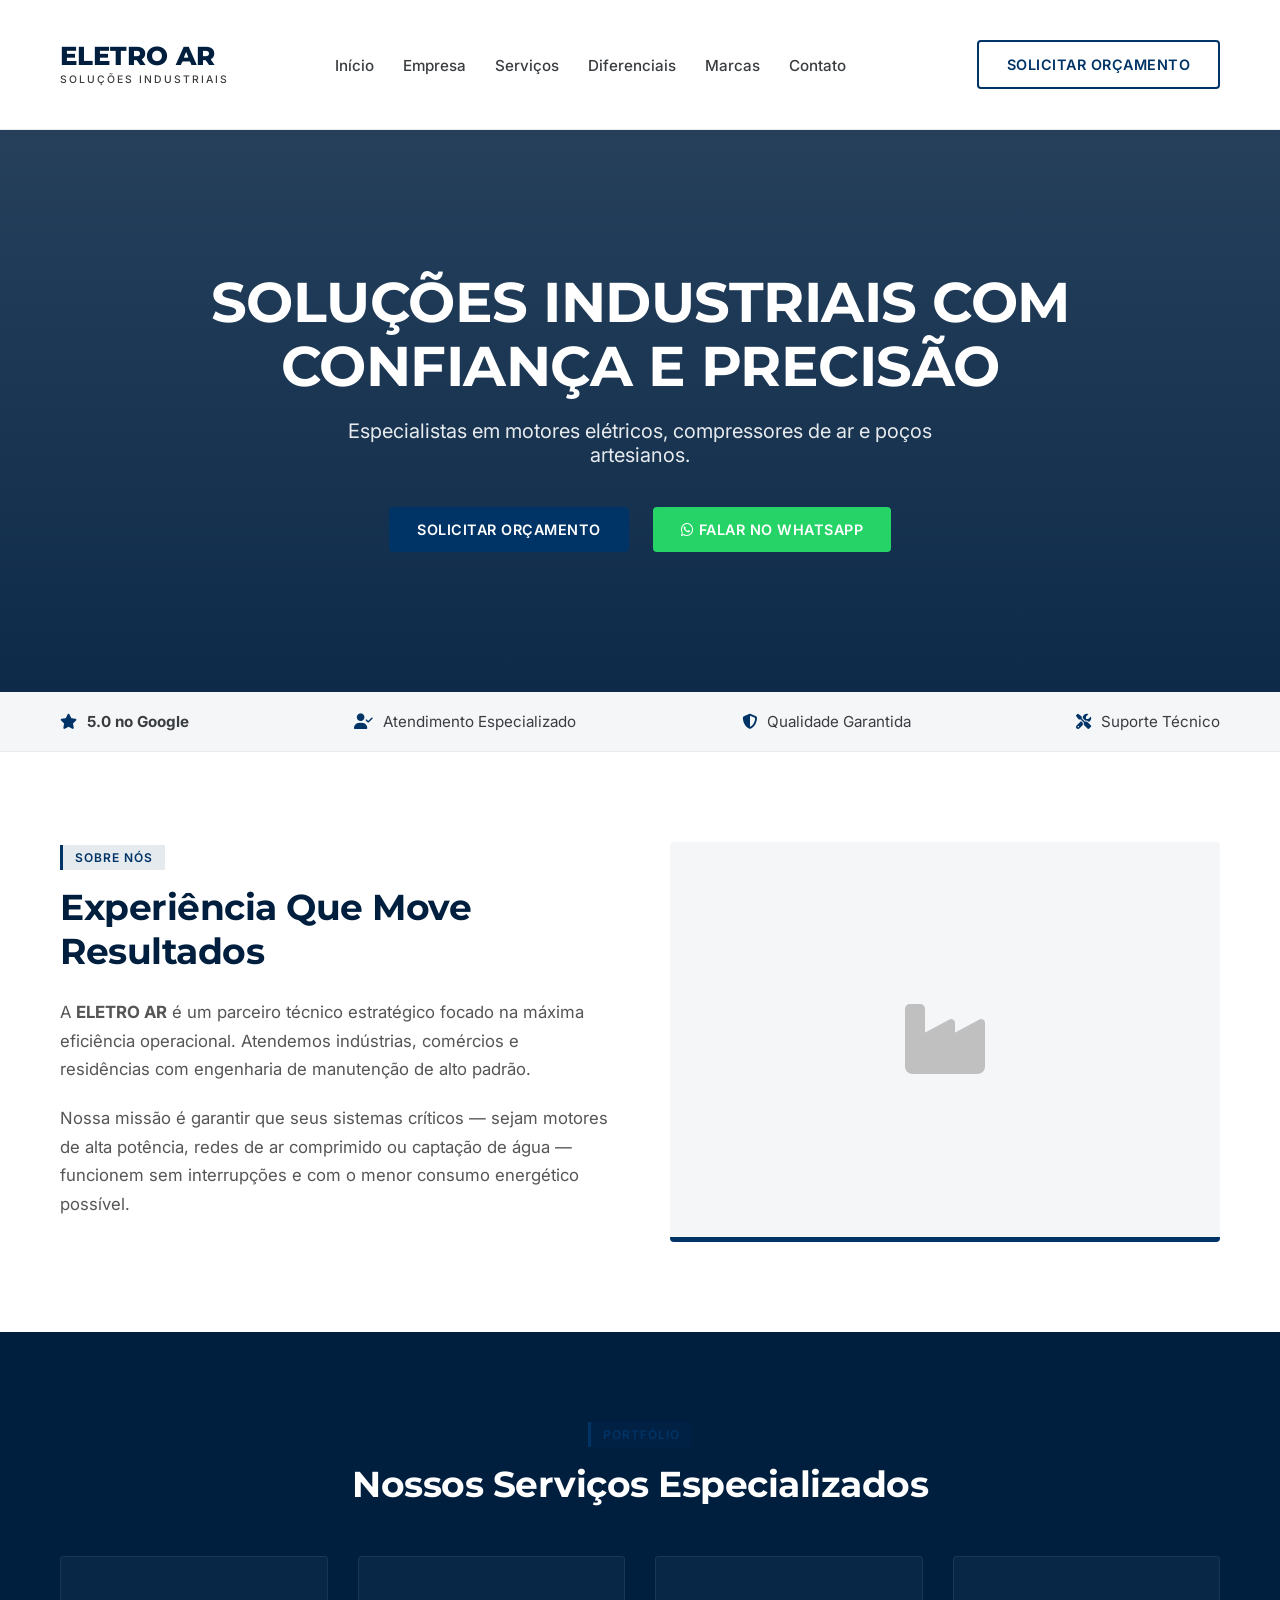
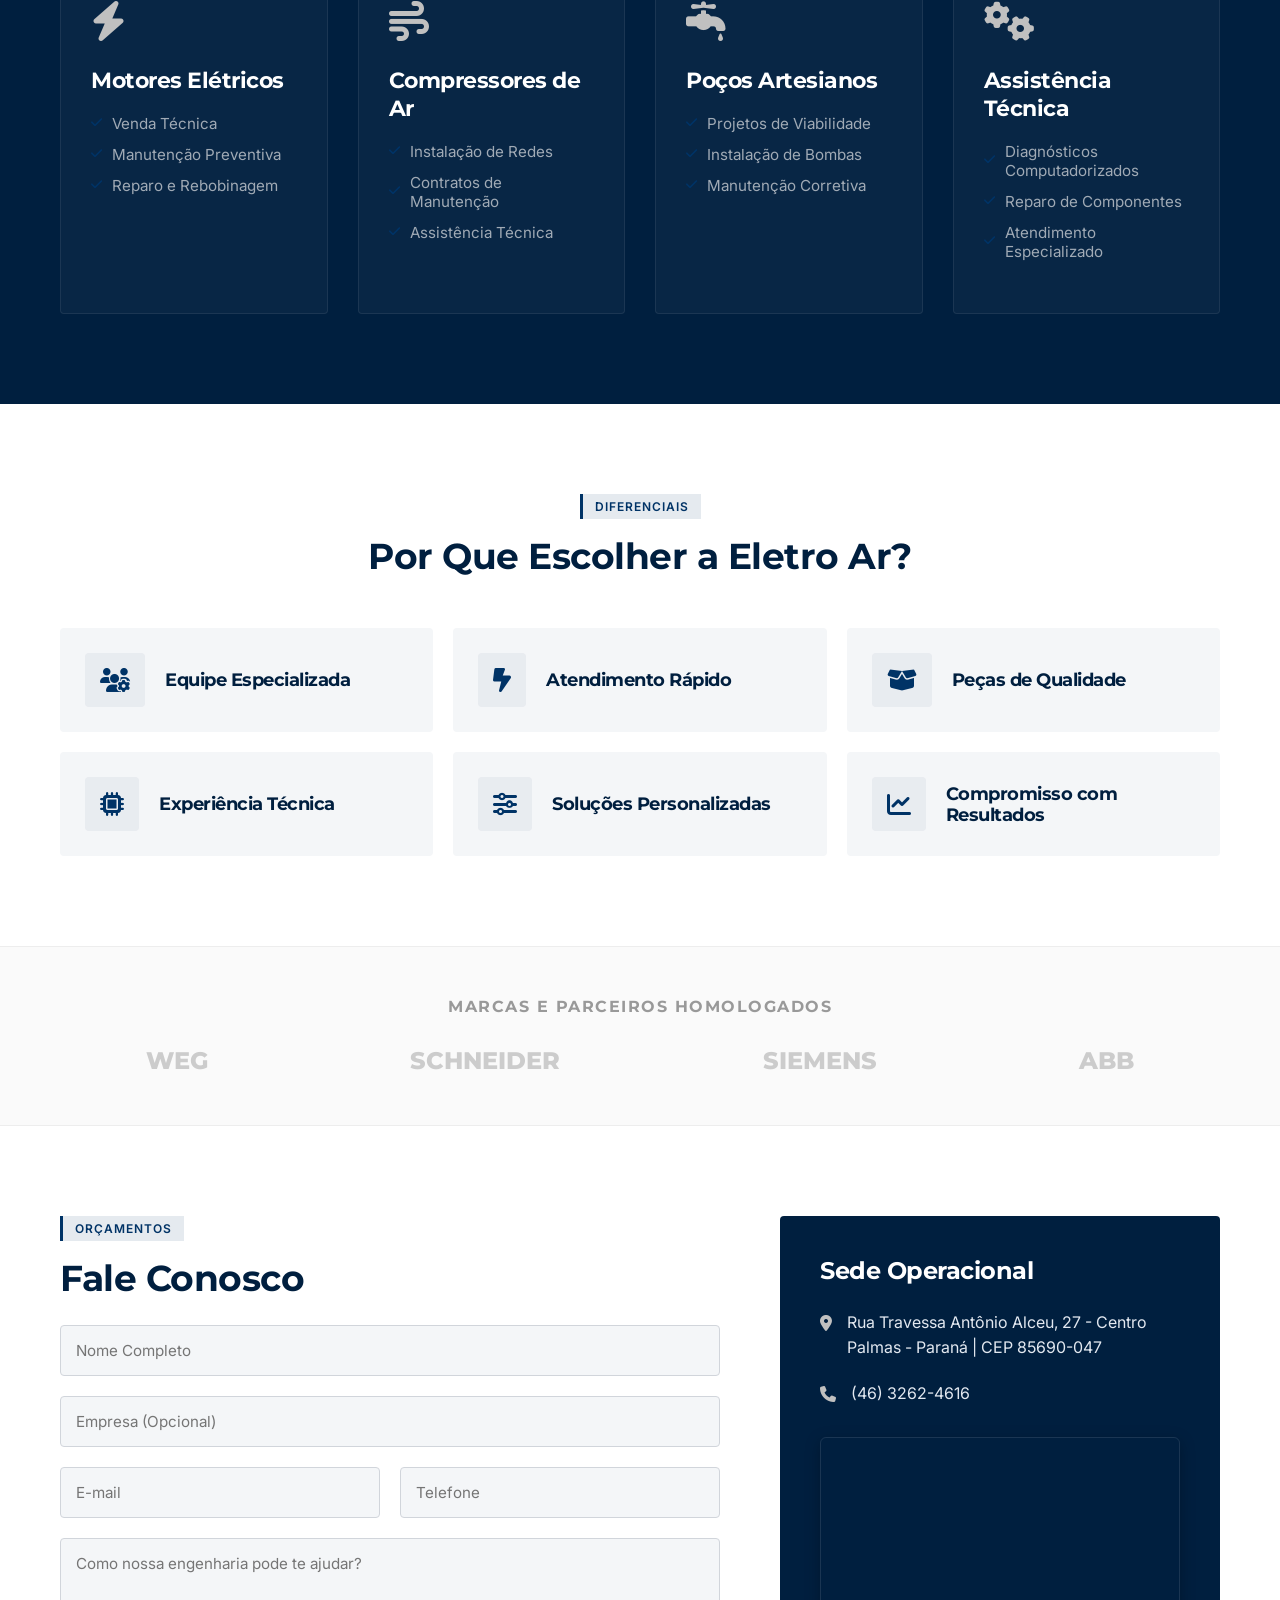
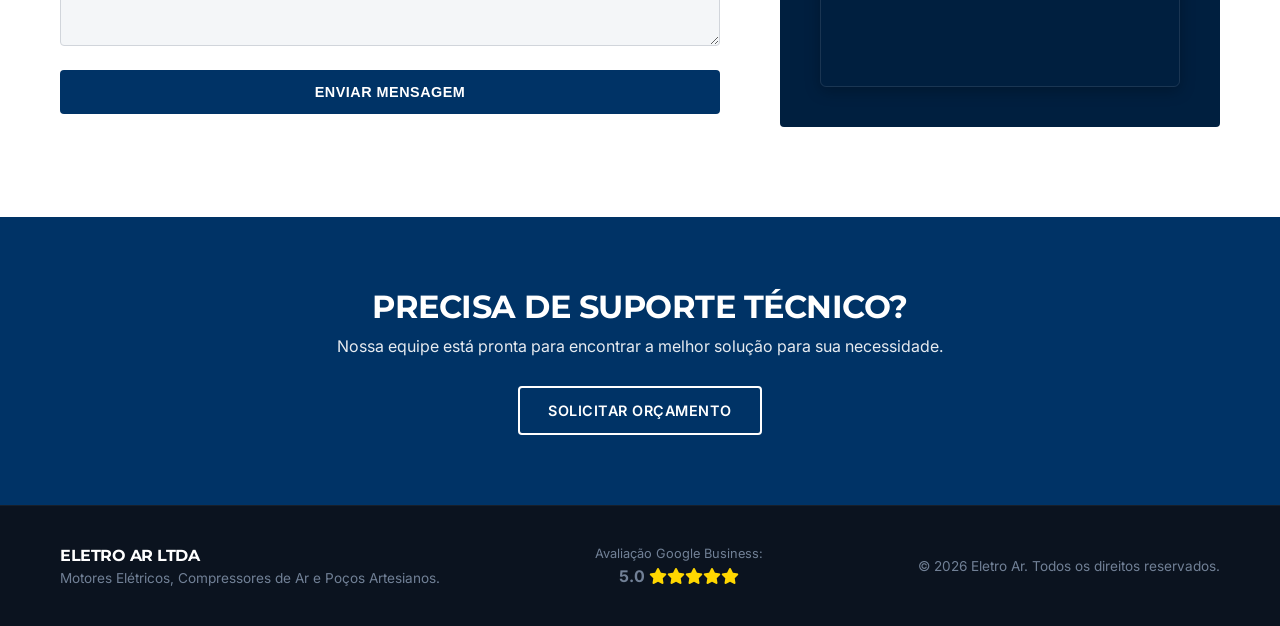
==== commit 80f421f5: "index" ====
--- a/index.html
+++ b/index.html
@@ -191,18 +191,18 @@
                 <p class="info-text"><i class="fas fa-map-marker-alt"></i> Rua Travessa Antônio Alceu, 27 - Centro<br>Palmas - Paraná | CEP 85690-047</p>
                 <p class="info-text"><i class="fas fa-phone"></i> (46) 3262-4616</p>
                 
-              <!-- MAPA REAL INTEGRADO DO GOOGLE MAPS -->
-    <div class="map-container">
-        <iframe 
-            src="https://www.google.com/maps/place/Eletro+Ar+Motores+El%C3%A9tricos,+Compressores+de+ar+e+Po%C3%A7os+Artesianos+Ltda/@-26.4812128,-51.9955412,17z/data=!3m1!4b1!4m6!3m5!1s0x94e5aa448bf9c6df:0x93c701b4f7fea79b!8m2!3d-26.4812128!4d-51.9955412!16s%2Fg%2F1vvdwckh?entry=ttu&g_ep=EgoyMDI2MDUyNy4wIKXMDSoASAFQAw%3D%3D" 
-            width="100%" 
-            height="250" 
-            style="border:0;" 
-            allowfullscreen="" 
-            loading="lazy" 
-            referrerpolicy="no-referrer-when-downgrade">
-        </iframe>
-    </div>
+     <!-- MAPA OFICIAL INTEGRADO DA ELETRO AR (DENTRO DA SUA SEÇÃO DE CONTATO) -->
+<div class="map-container">
+    <iframe 
+        src="https://www.google.com/maps/embed?pb=!1m18!1m12!1m3!1d3575.526210352554!2d-51.99773512371901!3d-26.481208074006138!2m3!1f0!2f0!3f0!3m2!1i1024!2i768!4f13.1!3m3!1m2!1s0x94e5aa448bf9c6df%3A0x93c701b4f7fea79b!2sEletro%20Ar%20Motores%20El%C3%A9tricos%2C%20Compressores%20de%20ar%20e%20Po%C3%A7os%20Artesianos%20Ltda!5e0!3m2!1spt-BR!2sbr!4v1717243200000!5m2!1spt-BR!2sbr" 
+        width="100%" 
+        height="250" 
+        style="border:0;" 
+        allowfullscreen="" 
+        loading="lazy" 
+        referrerpolicy="no-referrer-when-downgrade">
+    </iframe>
+</div>
 </div>
     </section>
 
--- a/style.css
+++ b/style.css
@@ -467,20 +467,19 @@
     color: var(--metallic-silver);
 }
 
-.map-placeholder {
+.map-container {
     margin-top: 30px;
-    height: 200px;
-    background-color: rgba(255,255,255,0.05);
-    border: 1px dashed rgba(255,255,255,0.2);
-    display: flex;
-    flex-direction: column;
-    justify-content: center;
-    align-items: center;
-    gap: 10px;
-    color: #A0AAB5;
-    font-size: 0.9rem;
-}
-
+    height: 250px; /* Aumentamos um pouco a altura para melhorar a visualização */
+    border-radius: 6px; /* Cantos arredondados premium */
+    overflow: hidden; /* Força o mapa do Google a respeitar o arredondamento dos cantos */
+    box-shadow: 0 4px 15px rgba(0, 0, 0, 0.25); /* Sombra suave para dar profundidade no fundo escuro */
+    border: 1px solid rgba(255, 255, 255, 0.1); /* Linha fina e discreta ao redor */
+}
+.map-container iframe {
+    width: 100%;
+    height: 100%;
+    display: block;
+}
 .map-placeholder i {
     font-size: 2rem;
 }
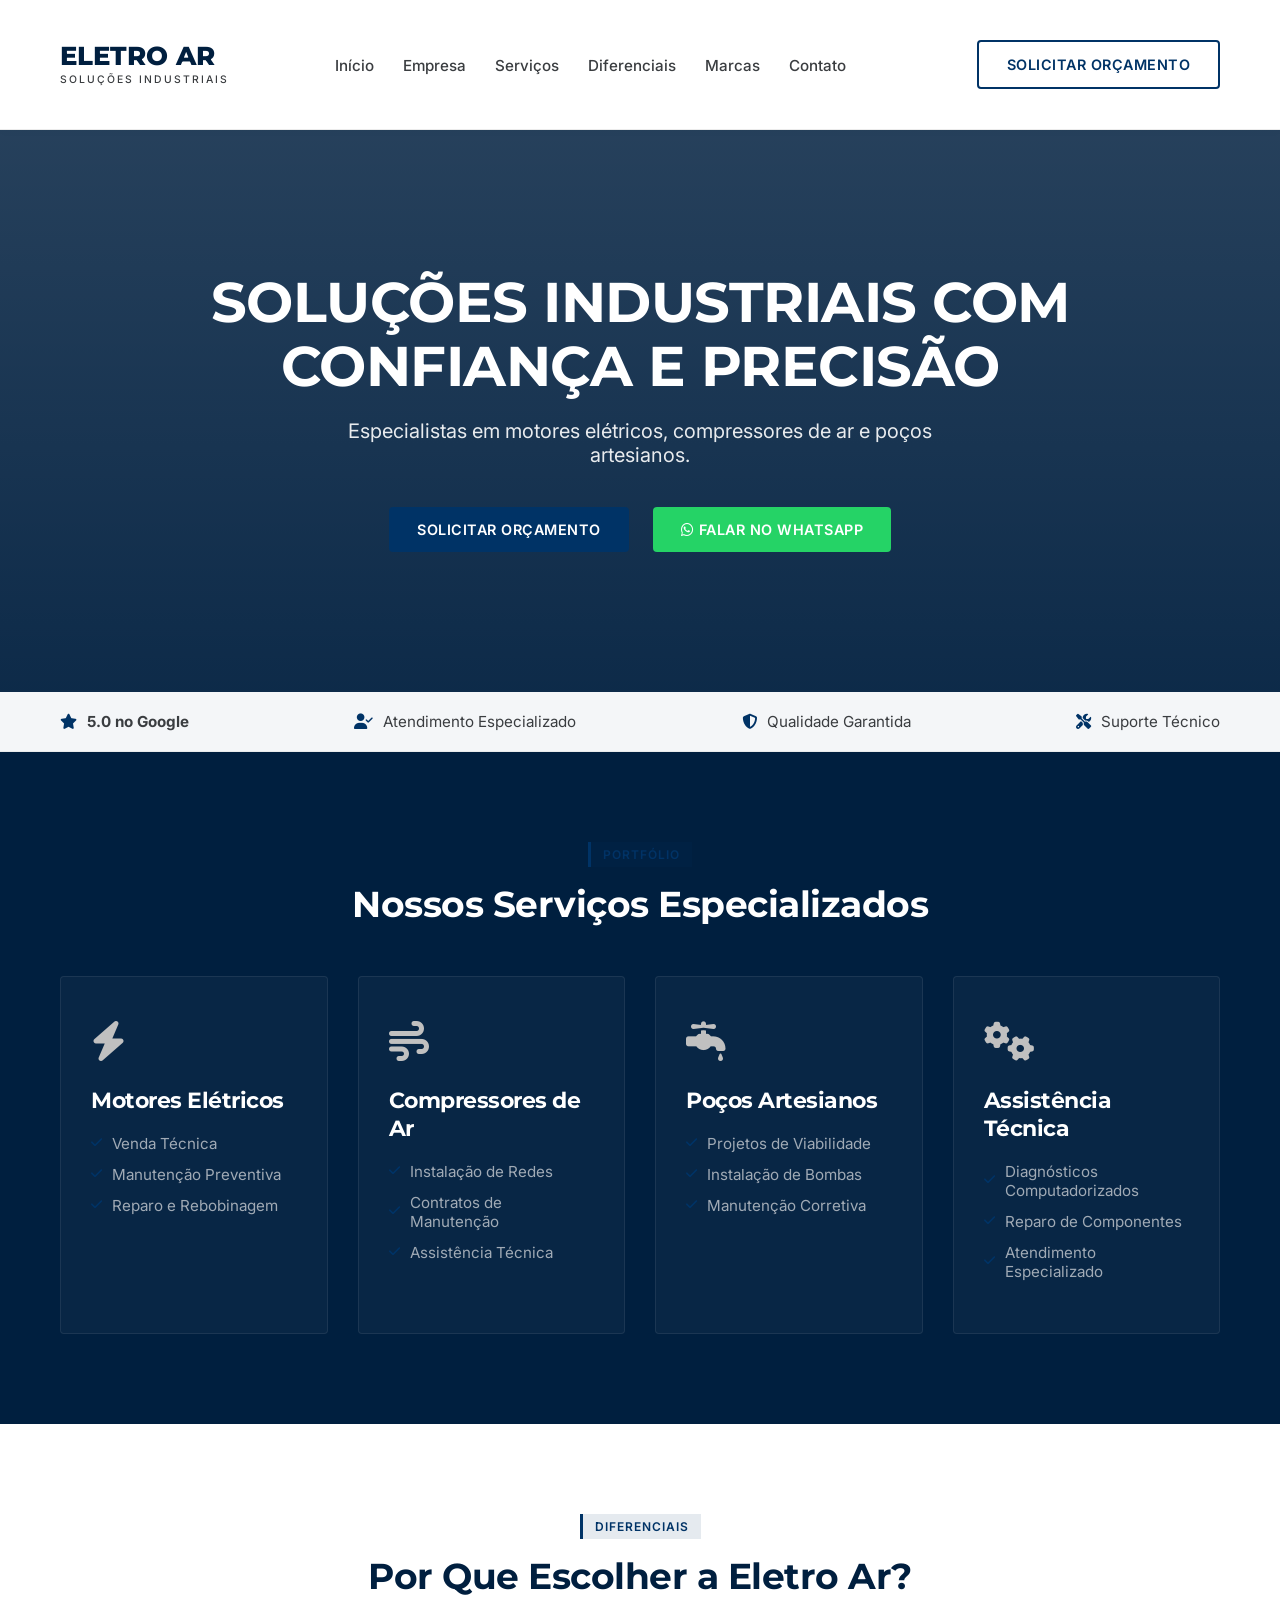
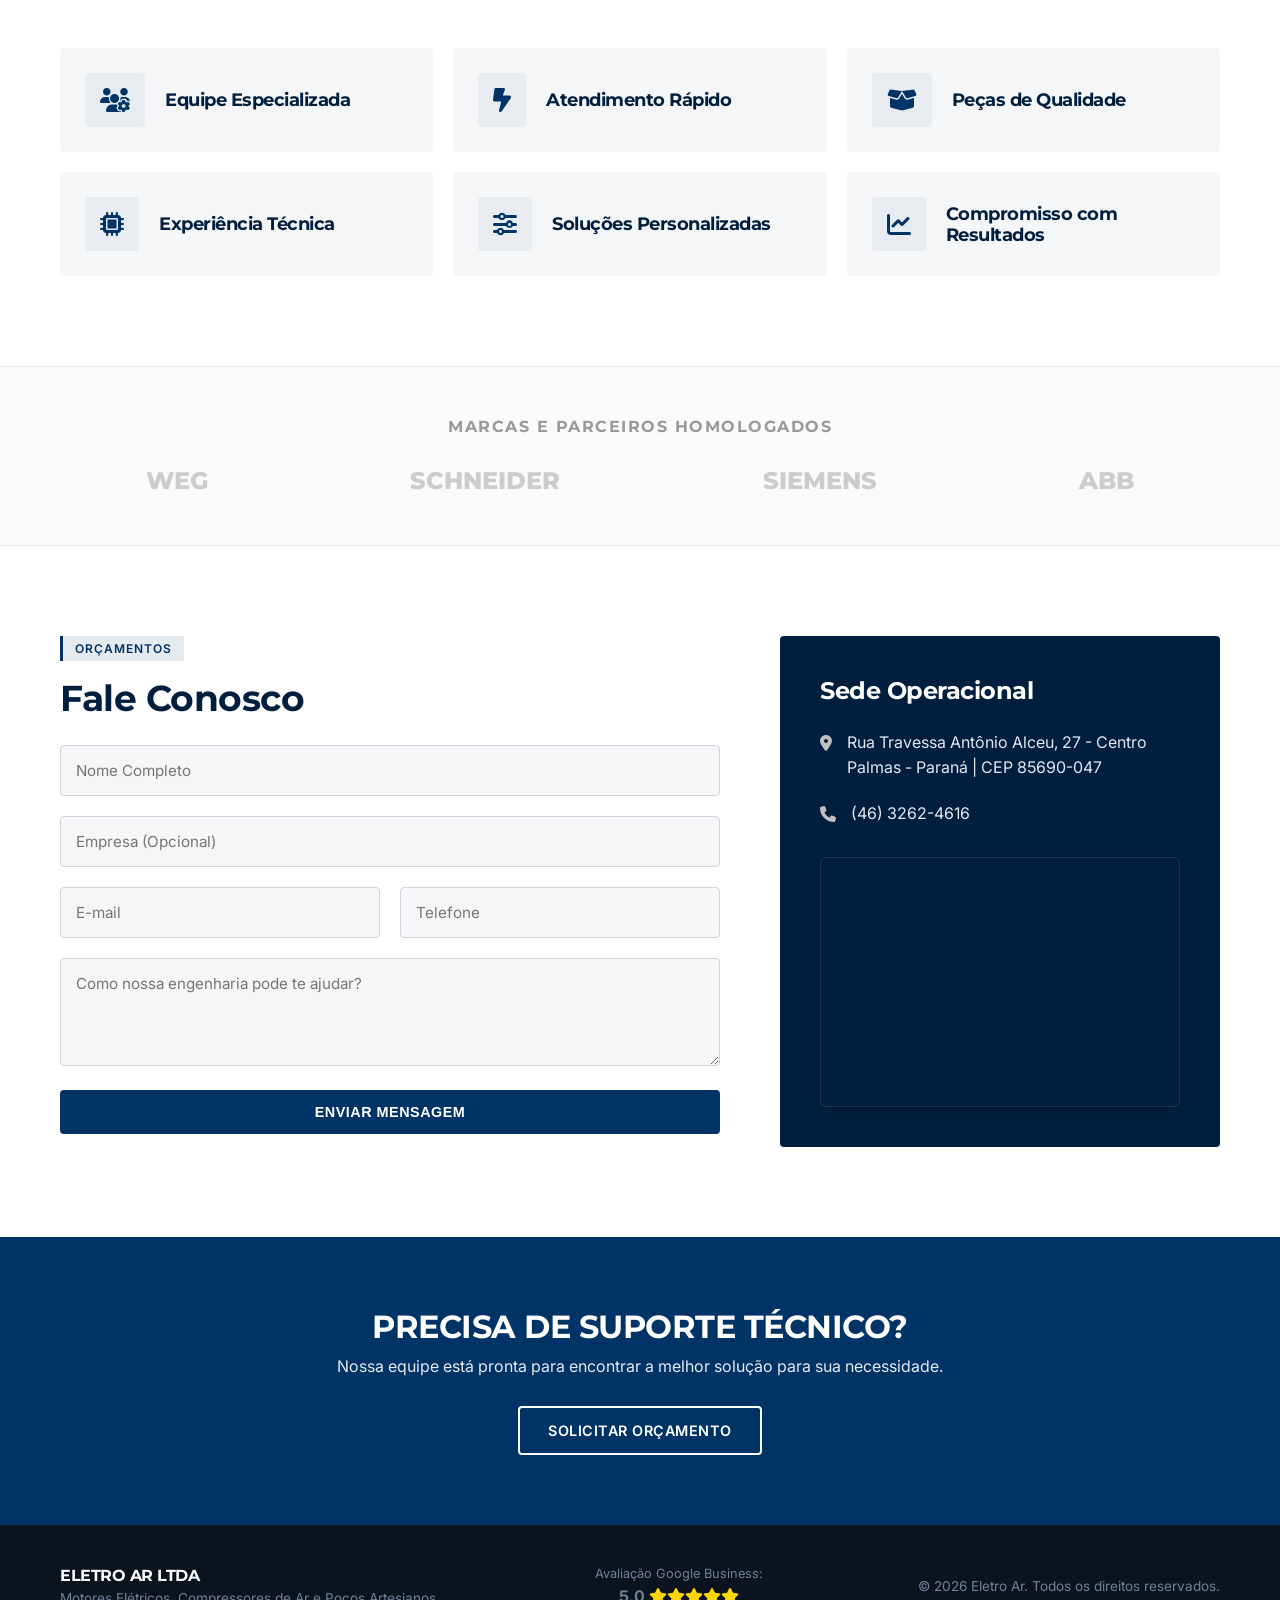
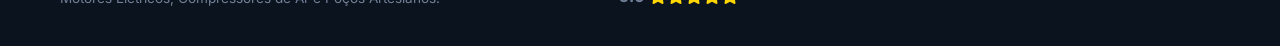
==== commit b7e0180e: "salvar" ====
--- a/index.html
+++ b/index.html
@@ -24,7 +24,7 @@
             </div>
             <nav class="nav-menu">
                 <a href="#inicio">Início</a>
-                <a href="#empresa">Empresa</a>
+                <a href="empresa.html">Empresa</a>
                 <a href="#servicos">Serviços</a>
                 <a href="#diferenciais">Diferenciais</a>
                 <a href="#marcas">Marcas</a>
@@ -58,21 +58,7 @@
         </div>
     </div>
 
-    <!-- ABOUT SECTION -->
-    <section id="empresa" class="about-section">
-        <div class="container about-container">
-            <div class="about-content">
-                <span class="section-badge">SOBRE NÓS</span>
-                <h2 class="section-title">Experiência Que Move Resultados</h2>
-                <p>A <strong>ELETRO AR</strong> é um parceiro técnico estratégico focado na máxima eficiência operacional. Atendemos indústrias, comércios e residências com engenharia de manutenção de alto padrão.</p>
-                <p>Nossa missão é garantir que seus sistemas críticos — sejam motores de alta potência, redes de ar comprimido ou captação de água — funcionem sem interrupções e com o menor consumo energético possível.</p>
-            </div>
-            <div class="about-image-placeholder">
-                <!-- Imagem técnica ou corporativa -->
-                <i class="fas fa-industry"></i>
-            </div>
-        </div>
-    </section>
+
 
     <!-- SERVICES SECTION -->
     <section id="servicos" class="services-section">
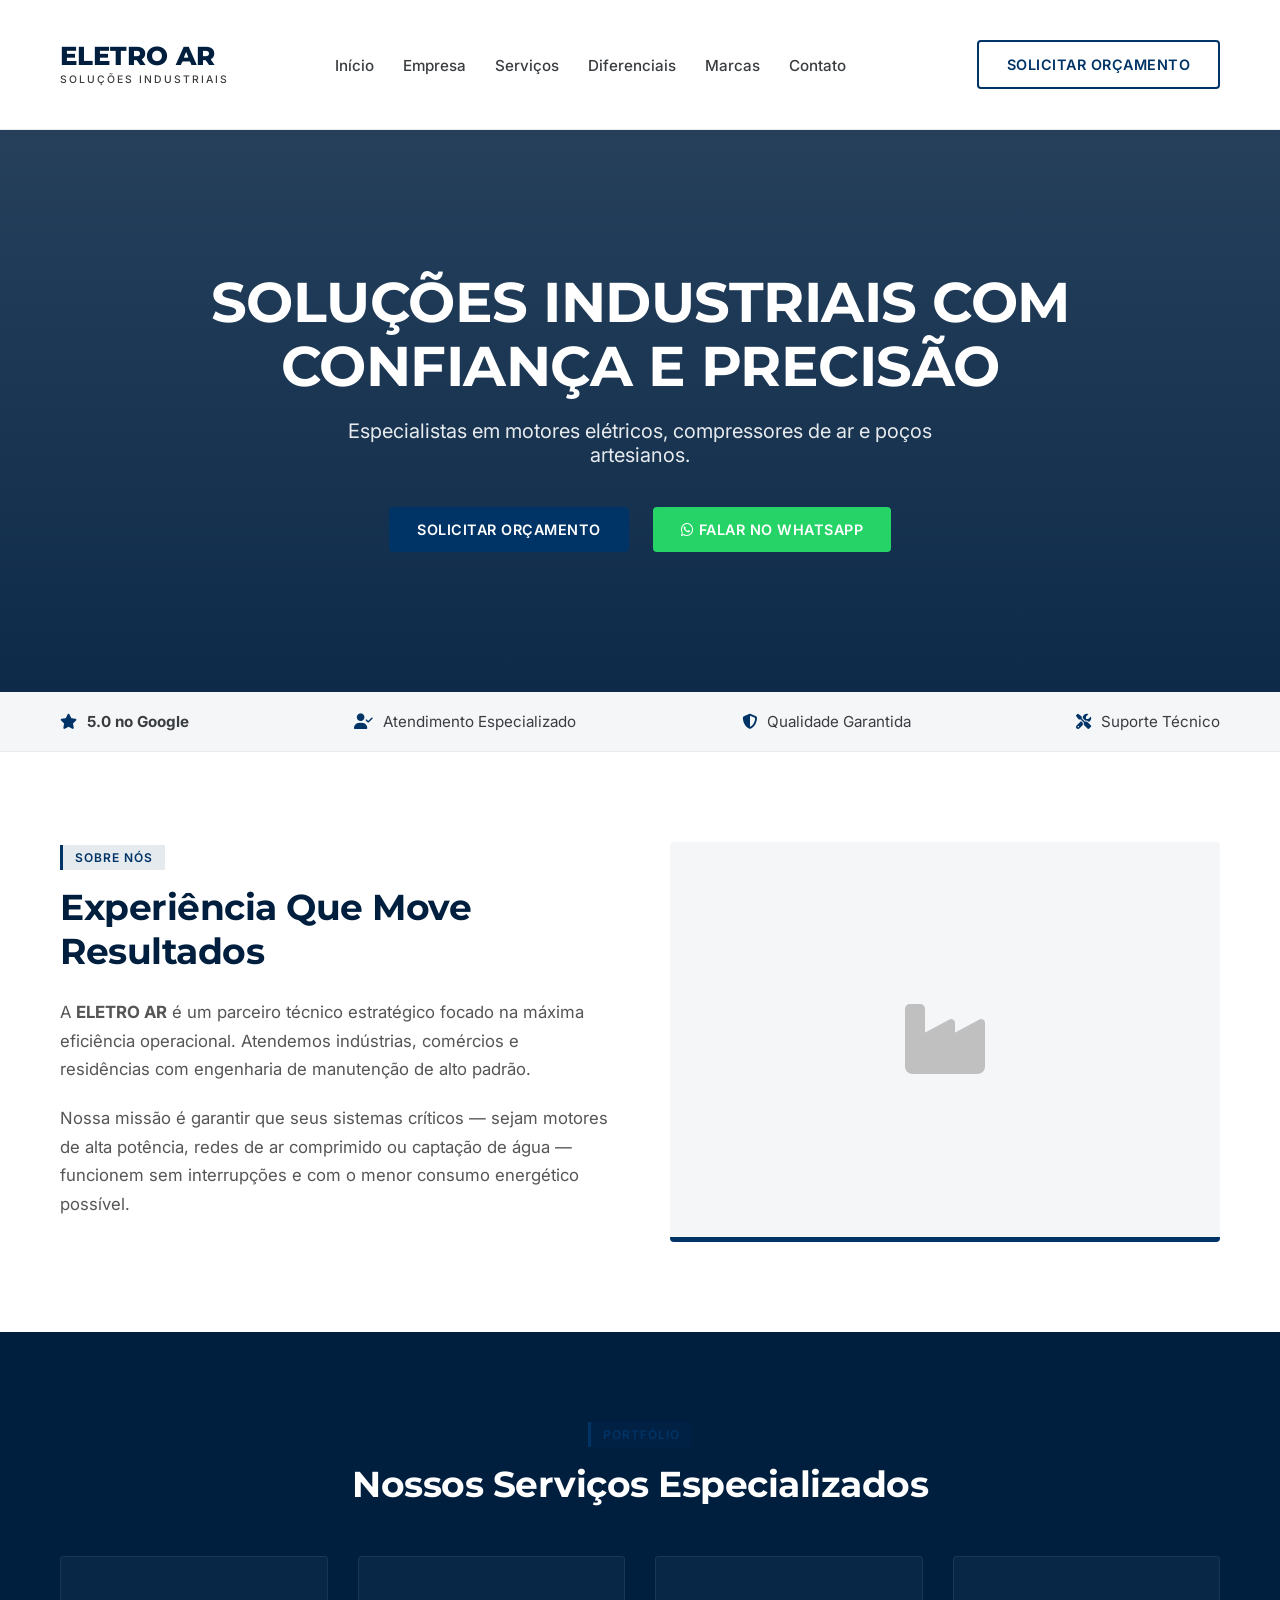
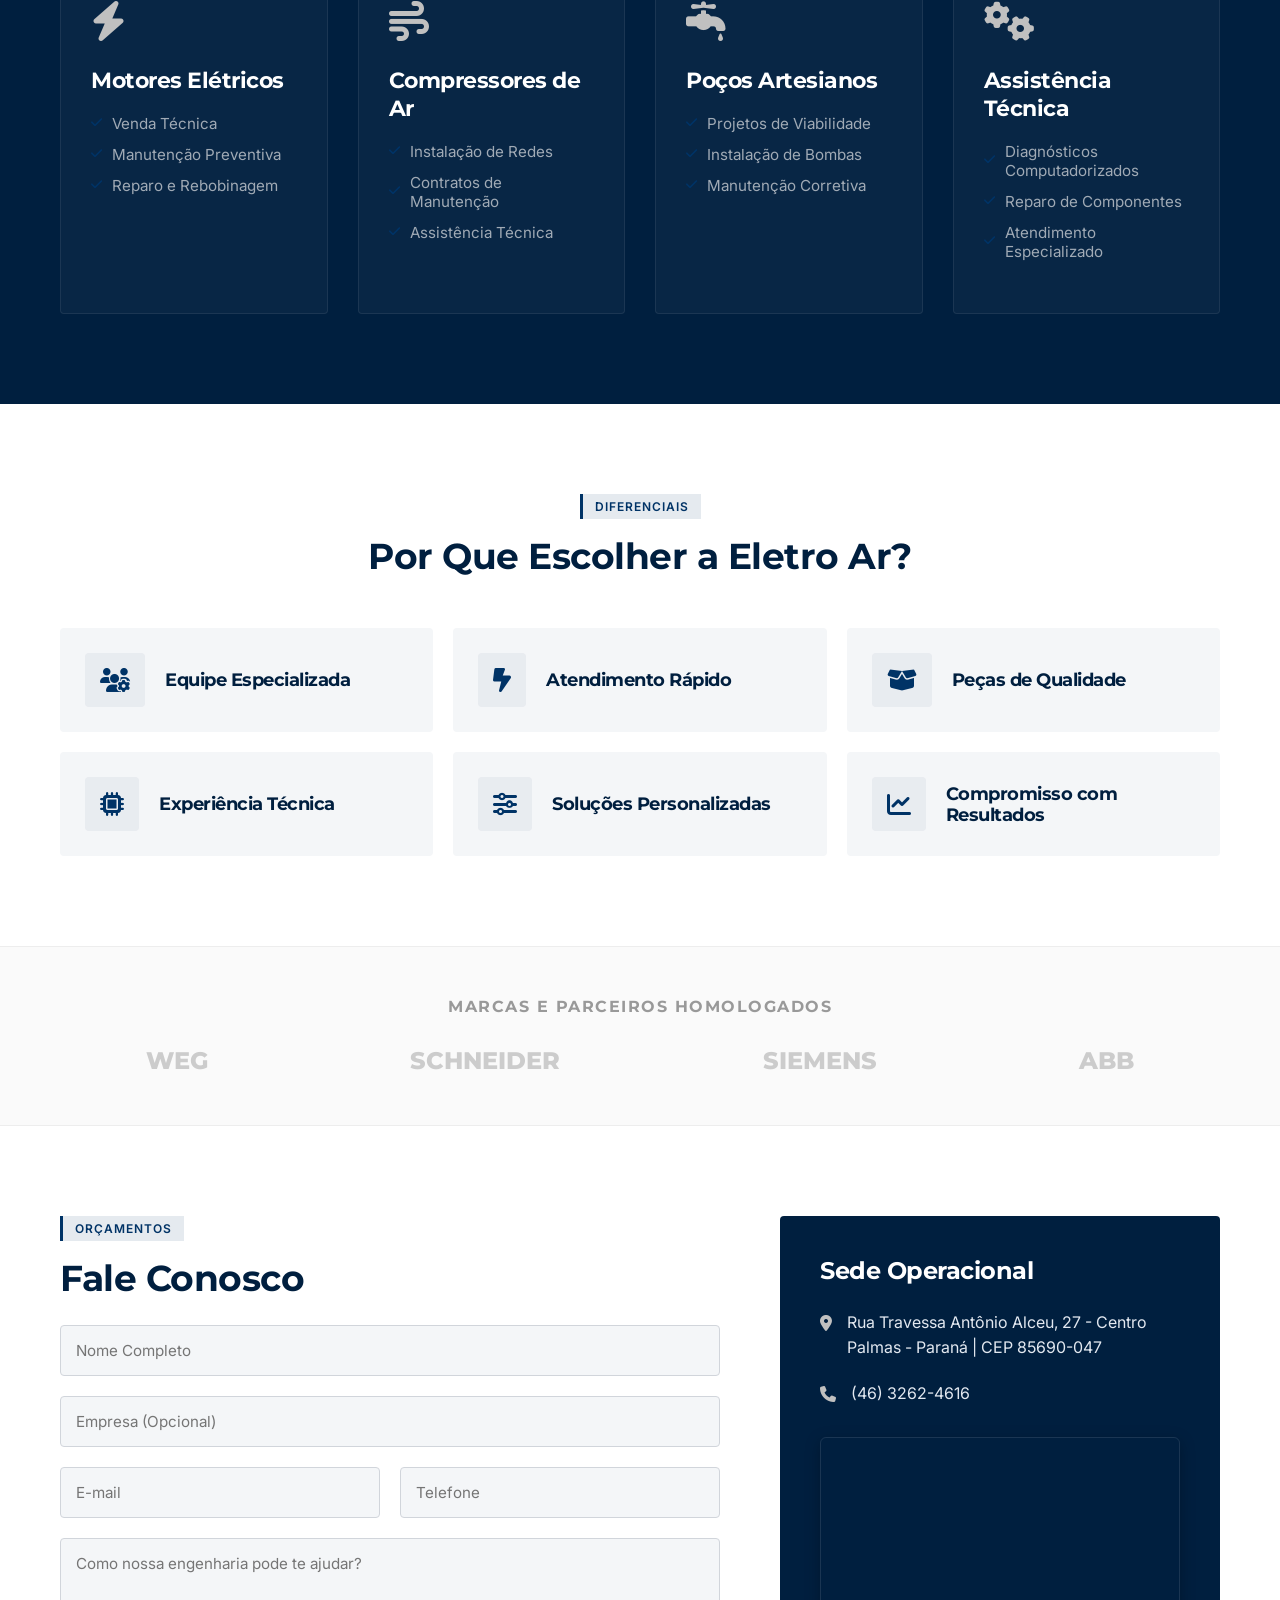
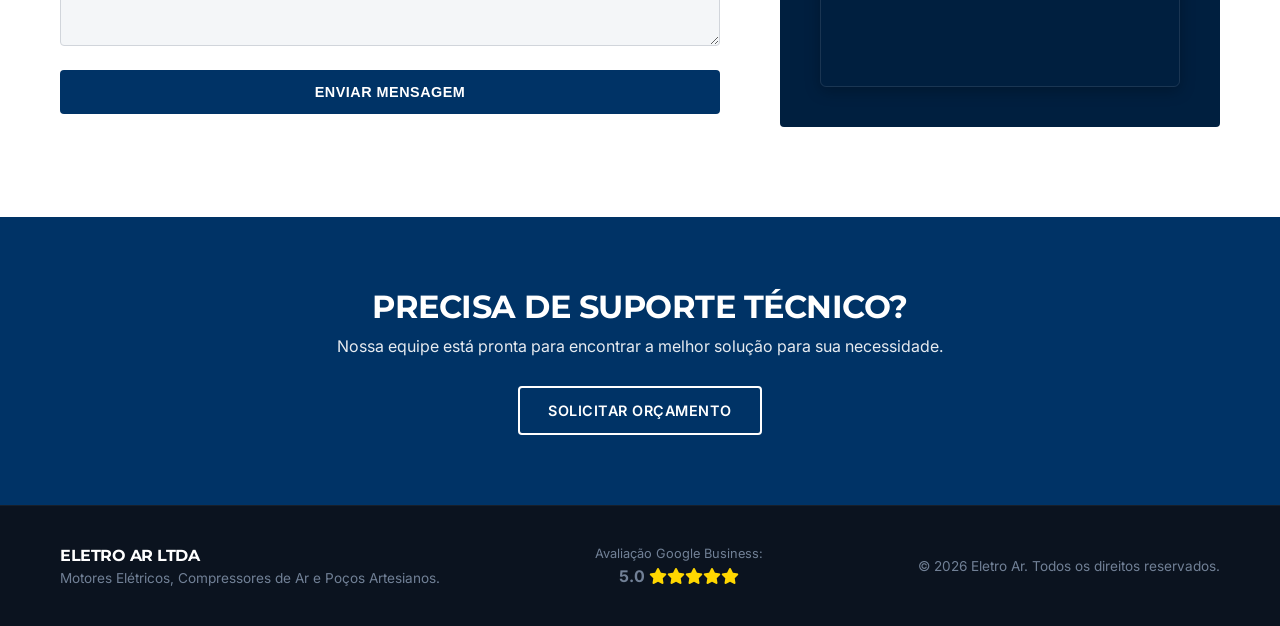
==== commit 8aa3acae: "salvar" ====
--- a/index.html
+++ b/index.html
@@ -58,6 +58,33 @@
         </div>
     </div>
 
+
+    <!DOCTYPE html>
+<html lang="en">
+<head>
+    <meta charset="UTF-8">
+    <meta name="viewport" content="width=device-width, initial-scale=1.0">
+    <link rel="stylesheet" href="style.css">
+    <title>Document</title>
+</head>
+<body>
+        <!-- ABOUT SECTION -->
+    <section id="empresa" class="about-section">
+        <div class="container about-container">
+            <div class="about-content">
+                <span class="section-badge">SOBRE NÓS</span>
+                <h2 class="section-title">Experiência Que Move Resultados</h2>
+                <p>A <strong>ELETRO AR</strong> é um parceiro técnico estratégico focado na máxima eficiência operacional. Atendemos indústrias, comércios e residências com engenharia de manutenção de alto padrão.</p>
+                <p>Nossa missão é garantir que seus sistemas críticos — sejam motores de alta potência, redes de ar comprimido ou captação de água — funcionem sem interrupções e com o menor consumo energético possível.</p>
+            </div>
+            <div class="about-image-placeholder">
+                <!-- Imagem técnica ou corporativa -->
+                <i class="fas fa-industry"></i>
+            </div>
+        </div>
+    </section>
+</body>
+</html>
 
 
     <!-- SERVICES SECTION -->
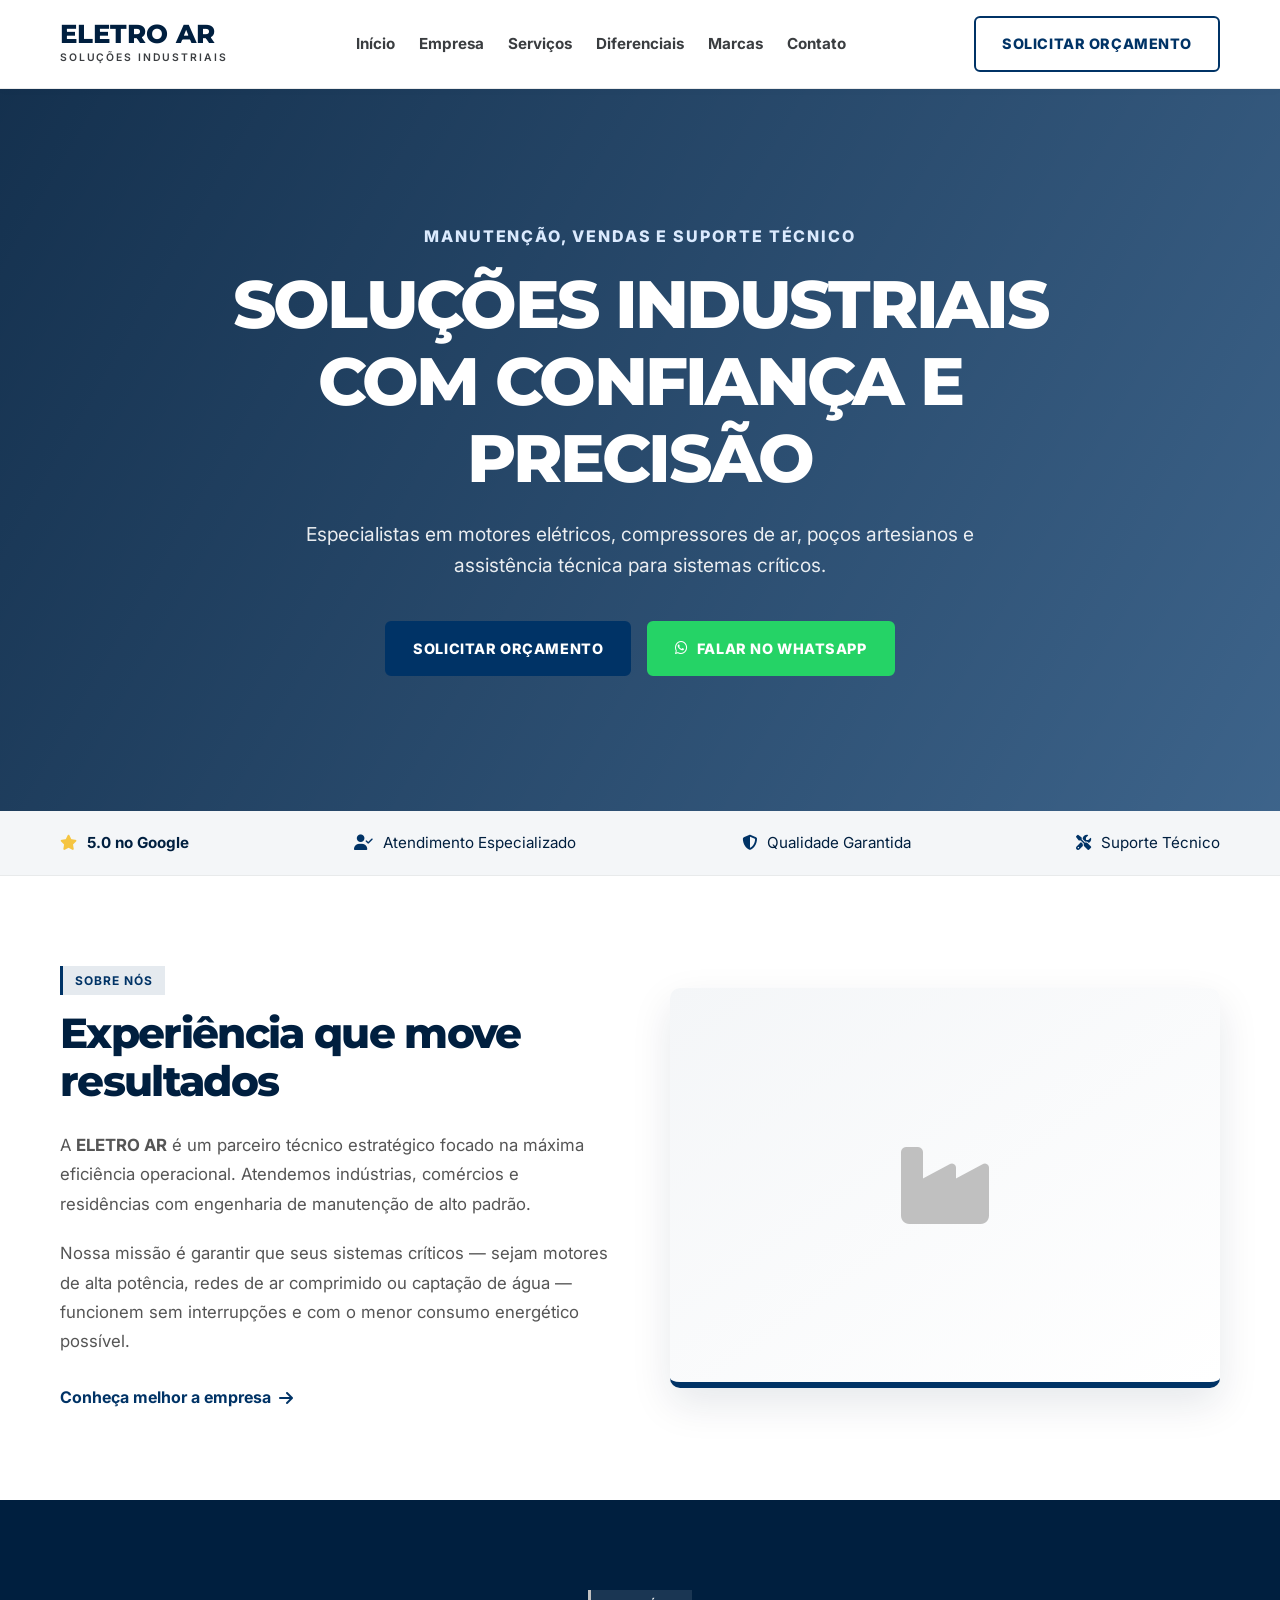
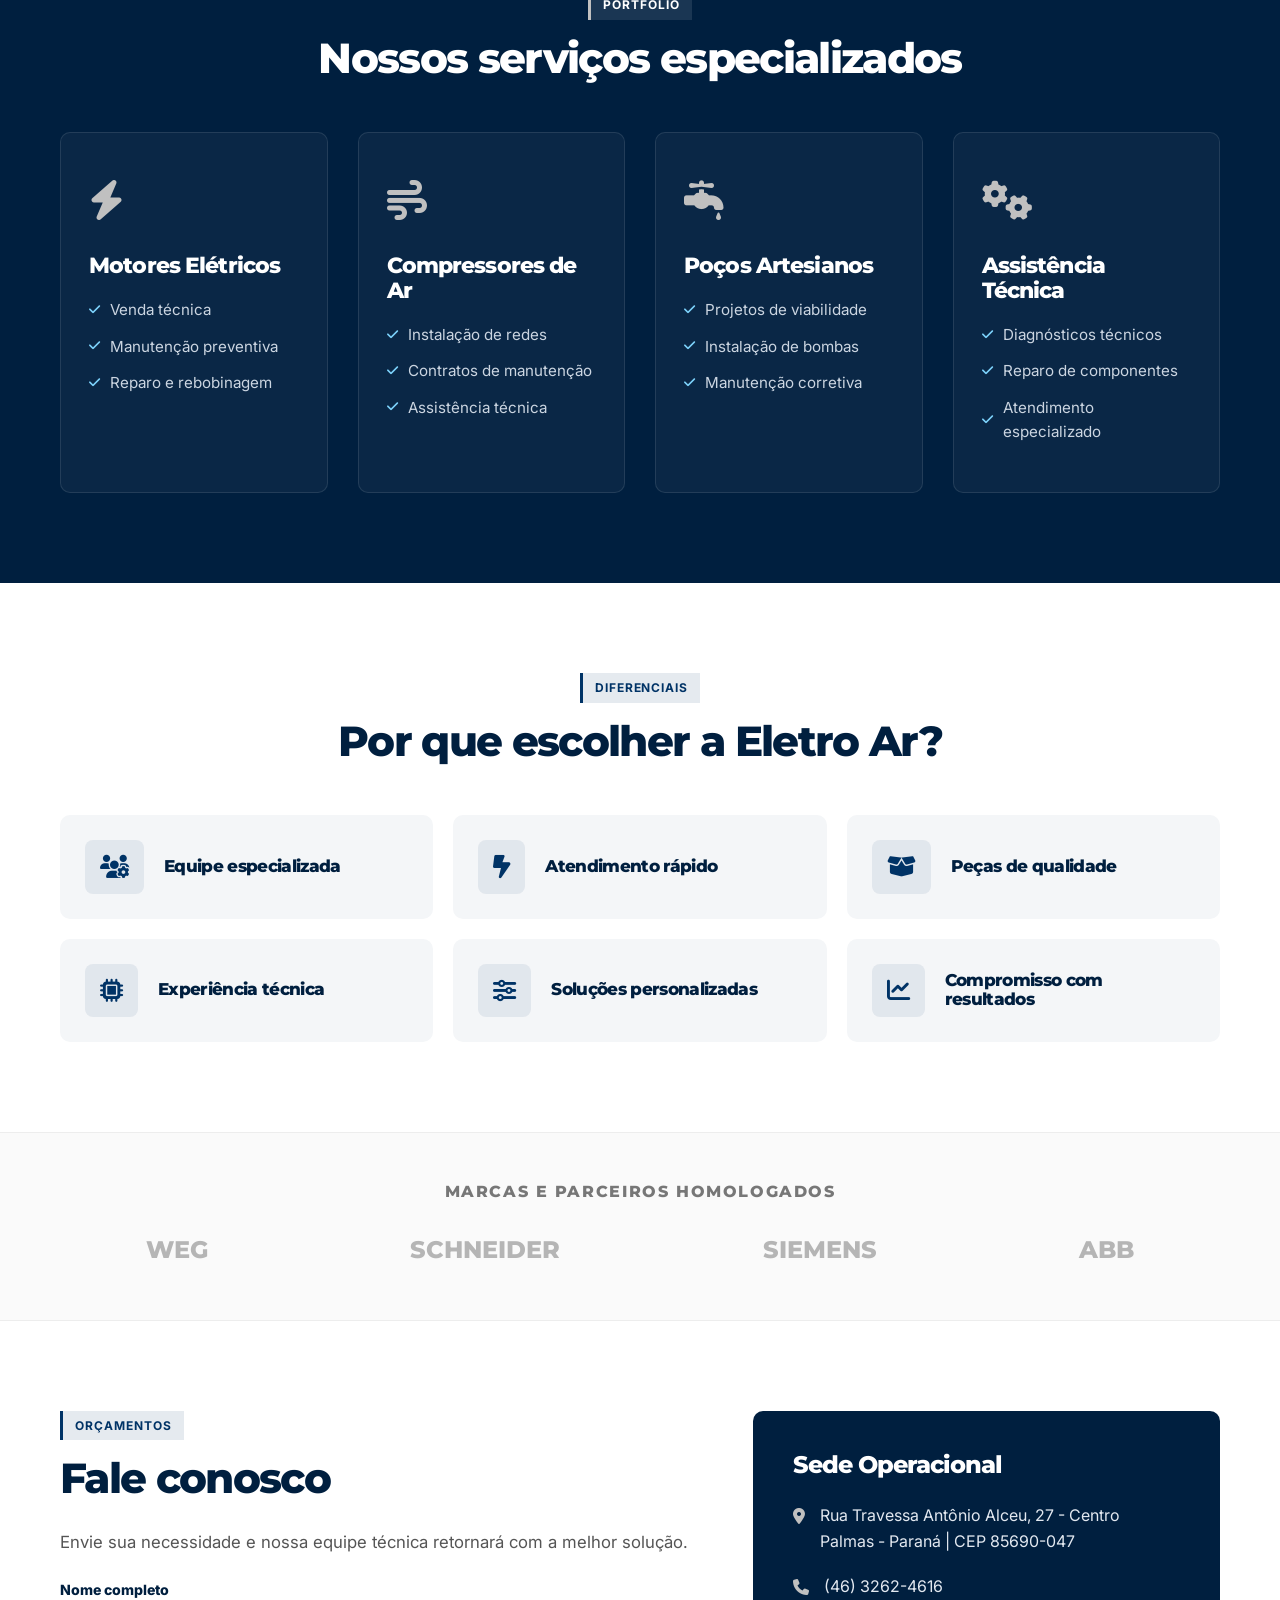
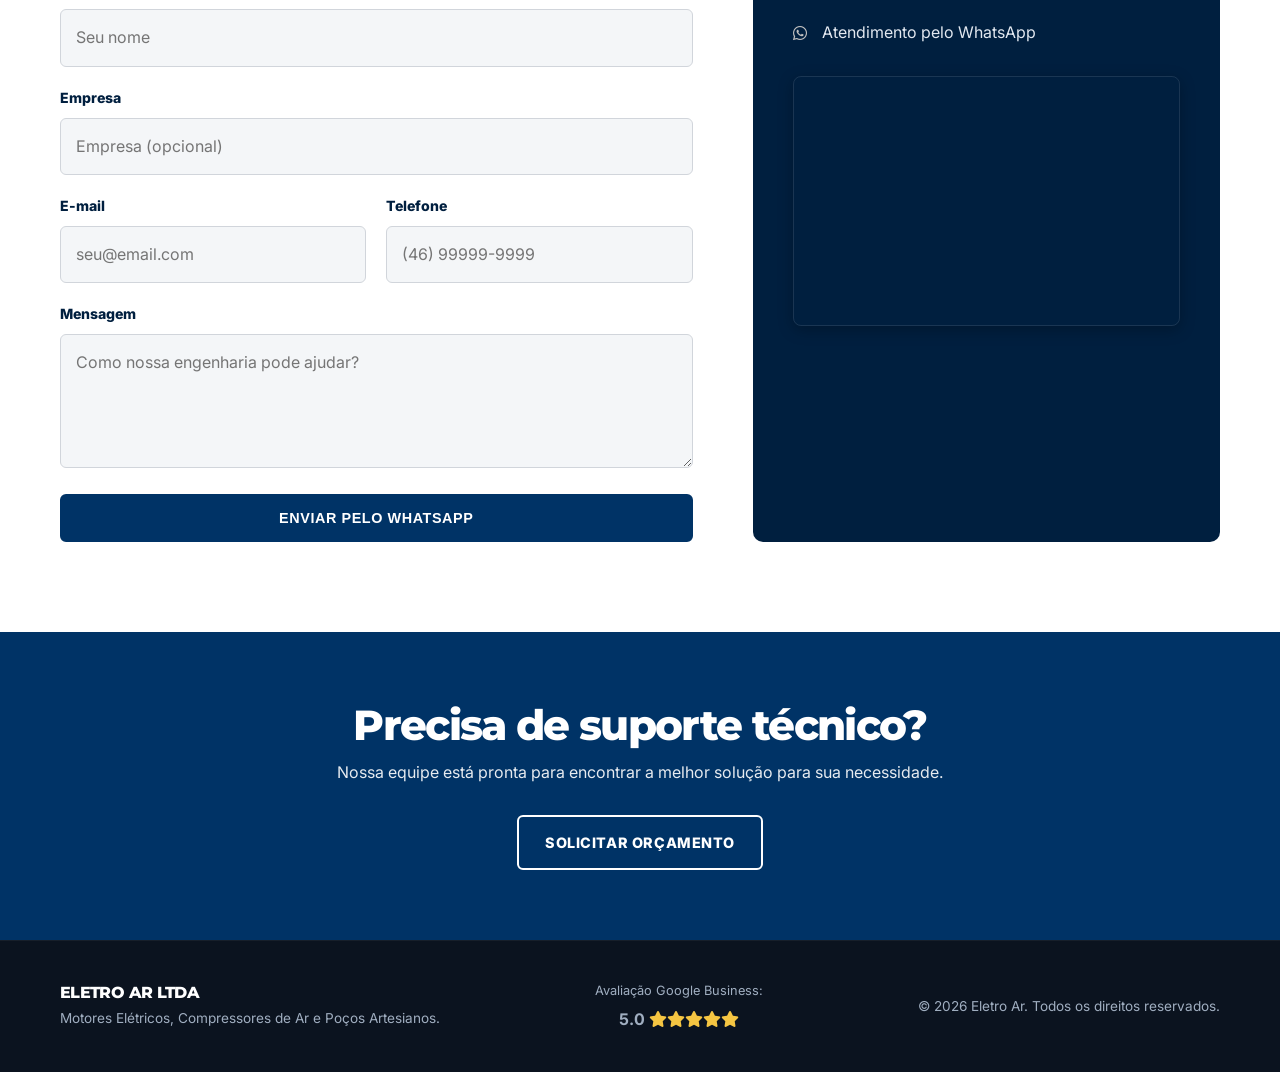
==== commit 0a4ae86c: "Ajusta estrutura e responsividade do site" ====
--- a/index.html
+++ b/index.html
@@ -1,249 +1,238 @@
-<!DOCTYPE html>
-<html lang="pt-BR">
-<head>
-    <meta charset="UTF-8">
-    <meta name="viewport" content="width=device-width, initial-scale=1.0">
-    <title>ELETRO AR | Soluções Industriais e Engenharia</title>
-    <!-- Google Fonts: Inter para leitura e Montserrat para títulos fortes -->
-    <link rel="preconnect" href="https://fonts.googleapis.com">
-    <link rel="preconnect" href="https://fonts.gstatic.com" crossorigin>
-    <link href="https://fonts.googleapis.com/css2?family=Inter:wght@400;500;600&family=Montserrat:wght@700;800&display=swap" rel="stylesheet">
-    <!-- Font Awesome para Ícones Técnicos -->
-    <link rel="stylesheet" href="https://cdnjs.cloudflare.com/ajax/libs/font-awesome/6.4.0/css/all.min.css">
-    <!-- Arquivo de Estilos Externo -->
-    <link rel="stylesheet" href="style.css">
-</head>
-<body>
-
-    <!-- HEADER / NAVEGAÇÃO -->
-    <header class="main-header">
-        <div class="container header-container">
-            <div class="logo">
-                <span class="brand-name">ELETRO AR</span>
-                <span class="brand-sub">SOLUÇÕES INDUSTRIAIS</span>
-            </div>
-            <nav class="nav-menu">
-                <a href="#inicio">Início</a>
-                <a href="empresa.html">Empresa</a>
-                <a href="#servicos">Serviços</a>
-                <a href="#diferenciais">Diferenciais</a>
-                <a href="#marcas">Marcas</a>
-                <a href="#contato">Contato</a>
-            </nav>
-            <div class="header-cta">
-                <a href="#contato" class="btn btn-outline-silver">Solicitar Orçamento</a>
-            </div>
-        </div>
-    </header>
-
-    <!-- HERO SECTION -->
-    <section id="inicio" class="hero-section">
-        <div class="container hero-container">
-            <h1 class="hero-headline">SOLUÇÕES INDUSTRIAIS COM CONFIANÇA E PRECISÃO</h1>
-            <p class="hero-subheadline">Especialistas em motores elétricos, compressores de ar e poços artesianos.</p>
-            <div class="hero-buttons">
-                <a href="#contato" class="btn btn-primary">SOLICITAR ORÇAMENTO</a>
-                <a href="https://wa.me/554632624616" target="_blank" class="btn btn-whatsapp"><i class="fab fa-whatsapp"></i> FALAR NO WHATSAPP</a>
-            </div>
-        </div>
-    </section>
-
-    <!-- TRUST BAR -->
-    <div class="trust-bar">
-        <div class="container trust-container">
-            <div class="trust-item"><i class="fas fa-star icon-gold"></i> <span><strong>5.0 no Google</strong></span></div>
-            <div class="trust-item"><i class="fas fa-user-check"></i> <span>Atendimento Especializado</span></div>
-            <div class="trust-item"><i class="fas fa-shield-alt"></i> <span>Qualidade Garantida</span></div>
-            <div class="trust-item"><i class="fas fa-tools"></i> <span>Suporte Técnico</span></div>
-        </div>
-    </div>
-
-
-    <!DOCTYPE html>
-<html lang="en">
-<head>
-    <meta charset="UTF-8">
-    <meta name="viewport" content="width=device-width, initial-scale=1.0">
-    <link rel="stylesheet" href="style.css">
-    <title>Document</title>
-</head>
-<body>
-        <!-- ABOUT SECTION -->
-    <section id="empresa" class="about-section">
-        <div class="container about-container">
-            <div class="about-content">
-                <span class="section-badge">SOBRE NÓS</span>
-                <h2 class="section-title">Experiência Que Move Resultados</h2>
-                <p>A <strong>ELETRO AR</strong> é um parceiro técnico estratégico focado na máxima eficiência operacional. Atendemos indústrias, comércios e residências com engenharia de manutenção de alto padrão.</p>
-                <p>Nossa missão é garantir que seus sistemas críticos — sejam motores de alta potência, redes de ar comprimido ou captação de água — funcionem sem interrupções e com o menor consumo energético possível.</p>
-            </div>
-            <div class="about-image-placeholder">
-                <!-- Imagem técnica ou corporativa -->
-                <i class="fas fa-industry"></i>
-            </div>
-        </div>
-    </section>
-</body>
-</html>
-
-
-    <!-- SERVICES SECTION -->
-    <section id="servicos" class="services-section">
-        <div class="container">
-            <div class="center-headline">
-                <span class="section-badge">PORTFÓLIO</span>
-                <h2 class="section-title text-white">Nossos Serviços Especializados</h2>
-            </div>
-            
-            <div class="services-grid">
-                <!-- Card 1 -->
-                <div class="service-card">
-                    <div class="card-icon"><i class="fas fa-bolt"></i></div>
-                    <h3>Motores Elétricos</h3>
-                    <ul>
-                        <li><i class="fas fa-check"></i> Venda Técnica</li>
-                        <li><i class="fas fa-check"></i> Manutenção Preventiva</li>
-                        <li><i class="fas fa-check"></i> Reparo e Rebobinagem</li>
-                    </ul>
-                </div>
-                <!-- Card 2 -->
-                <div class="service-card">
-                    <div class="card-icon"><i class="fas fa-wind"></i></div>
-                    <h3>Compressores de Ar</h3>
-                    <ul>
-                        <li><i class="fas fa-check"></i> Instalação de Redes</li>
-                        <li><i class="fas fa-check"></i> Contratos de Manutenção</li>
-                        <li><i class="fas fa-check"></i> Assistência Técnica</li>
-                    </ul>
-                </div>
-                <!-- Card 3 -->
-                <div class="service-card">
-                    <div class="card-icon"><i class="fas fa-faucet-drip"></i></div>
-                    <h3>Poços Artesianos</h3>
-                    <ul>
-                        <li><i class="fas fa-check"></i> Projetos de Viabilidade</li>
-                        <li><i class="fas fa-check"></i> Instalação de Bombas</li>
-                        <li><i class="fas fa-check"></i> Manutenção Corretiva</li>
-                    </ul>
-                </div>
-                <!-- Card 4 -->
-                <div class="service-card">
-                    <div class="card-icon"><i class="fas fa-cogs"></i></div>
-                    <h3>Assistência Técnica</h3>
-                    <ul>
-                        <li><i class="fas fa-check"></i> Diagnósticos Computadorizados</li>
-                        <li><i class="fas fa-check"></i> Reparo de Componentes</li>
-                        <li><i class="fas fa-check"></i> Atendimento Especializado</li>
-                    </ul>
-                </div>
-            </div>
-        </div>
-    </section>
-
-    <!-- WHY CHOOSE US -->
-    <section id="diferenciais" class="why-section">
-        <div class="container">
-            <div class="center-headline">
-                <span class="section-badge">DIFERENCIAIS</span>
-                <h2 class="section-title">Por Que Escolher a Eletro Ar?</h2>
-            </div>
-            
-            <div class="why-grid">
-                <div class="why-card"><i class="fas fa-users-cog"></i> <h4>Equipe Especializada</h4></div>
-                <div class="why-card"><i class="fas fa-bolt-lightning"></i> <h4>Atendimento Rápido</h4></div>
-                <div class="why-card"><i class="fas fa-box-open"></i> <h4>Peças de Qualidade</h4></div>
-                <div class="why-card"><i class="fas fa-microchip"></i> <h4>Experiência Técnica</h4></div>
-                <div class="why-card"><i class="fas fa-sliders-h"></i> <h4>Soluções Personalizadas</h4></div>
-                <div class="why-card"><i class="fas fa-chart-line"></i> <h4>Compromisso com Resultados</h4></div>
-            </div>
-        </div>
-    </section>
-
-    <!-- BRANDS SECTION -->
-    <section id="marcas" class="brands-section">
-        <div class="container">
-            <h3 class="brands-headline">Marcas e Parceiros Homologados</h3>
-            <div class="brands-grid">
-                <!-- Simulação de logos corporativos limpos -->
-                <div class="brand-item"><span>WEG</span></div>
-                <div class="brand-item"><span>SCHNEIDER</span></div>
-                <div class="brand-item"><span>SIEMENS</span></div>
-                <div class="brand-item"><span>ABB</span></div>
-            </div>
-        </div>
-    </section>
-
-    <!-- CONTACT & LOCATION -->
-    <section id="contato" class="contact-section">
-        <div class="container contact-container">
-            <!-- Formulário -->
-            <div class="contact-form-wrapper">
-                <span class="section-badge">ORÇAMENTOS</span>
-                <h2 class="section-title">Fale Conosco</h2>
-                <form class="contact-form">
-                    <div class="form-group">
-                        <input type="text" placeholder="Nome Completo" required>
-                    </div>
-                    <div class="form-group">
-                        <input type="text" placeholder="Empresa (Opcional)">
-                    </div>
-                    <div class="form-row">
-                        <input type="email" placeholder="E-mail" required>
-                        <input type="tel" placeholder="Telefone" required>
-                    </div>
-                    <div class="form-group">
-                        <textarea placeholder="Como nossa engenharia pode te ajudar?" rows="4" required></textarea>
-                    </div>
-                    <button type="submit" class="btn btn-primary btn-block">ENVIAR MENSAGEM</button>
-                </form>
-            </div>
-            
-            <!-- Informações de Endereço / Google Maps Fake -->
-            <div class="contact-info-wrapper">
-                <h3 class="info-title">Sede Operacional</h3>
-                <p class="info-text"><i class="fas fa-map-marker-alt"></i> Rua Travessa Antônio Alceu, 27 - Centro<br>Palmas - Paraná | CEP 85690-047</p>
-                <p class="info-text"><i class="fas fa-phone"></i> (46) 3262-4616</p>
-                
-     <!-- MAPA OFICIAL INTEGRADO DA ELETRO AR (DENTRO DA SUA SEÇÃO DE CONTATO) -->
-<div class="map-container">
-    <iframe 
-        src="https://www.google.com/maps/embed?pb=!1m18!1m12!1m3!1d3575.526210352554!2d-51.99773512371901!3d-26.481208074006138!2m3!1f0!2f0!3f0!3m2!1i1024!2i768!4f13.1!3m3!1m2!1s0x94e5aa448bf9c6df%3A0x93c701b4f7fea79b!2sEletro%20Ar%20Motores%20El%C3%A9tricos%2C%20Compressores%20de%20ar%20e%20Po%C3%A7os%20Artesianos%20Ltda!5e0!3m2!1spt-BR!2sbr!4v1717243200000!5m2!1spt-BR!2sbr" 
-        width="100%" 
-        height="250" 
-        style="border:0;" 
-        allowfullscreen="" 
-        loading="lazy" 
-        referrerpolicy="no-referrer-when-downgrade">
-    </iframe>
-</div>
-</div>
-    </section>
-
-    <!-- FINAL CTA -->
-    <section class="final-cta">
-        <div class="container">
-            <h2>PRECISA DE SUPORTE TÉCNICO?</h2>
-            <p>Nossa equipe está pronta para encontrar a melhor solução para sua necessidade.</p>
-            <a href="#contato" class="btn btn-outline-silver">SOLICITAR ORÇAMENTO</a>
-        </div>
-    </section>
-
-    <!-- FOOTER -->
-    <footer class="main-footer">
-        <div class="container footer-container">
-            <div>
-                <h4>ELETRO AR LTDA</h4>
-                <p class="small-text">Motores Elétricos, Compressores de Ar e Poços Artesianos.</p>
-            </div>
-            <div class="footer-rating">
-                <span>Avaliação Google Business:</span>
-                <div><strong>5.0</strong> <i class="fas fa-star icon-gold"></i><i class="fas fa-star icon-gold"></i><i class="fas fa-star icon-gold"></i><i class="fas fa-star icon-gold"></i><i class="fas fa-star icon-gold"></i></div>
-            </div>
-            <div class="footer-copy">
-                <p>&copy; 2026 Eletro Ar. Todos os direitos reservados.</p>
-            </div>
-        </div>
-    </footer>
-<script src="script.js"></script>
-</body>
-</html>+<!DOCTYPE html>
+<html lang="pt-BR">
+<head>
+    <meta charset="UTF-8">
+    <meta name="viewport" content="width=device-width, initial-scale=1.0">
+    <meta name="description" content="Eletro Ar: soluções industriais em motores elétricos, compressores de ar, poços artesianos e assistência técnica em Palmas, Paraná.">
+    <title>ELETRO AR | Soluções Industriais e Engenharia</title>
+    <link rel="preconnect" href="https://fonts.googleapis.com">
+    <link rel="preconnect" href="https://fonts.gstatic.com" crossorigin>
+    <link href="https://fonts.googleapis.com/css2?family=Inter:wght@400;500;600;700&family=Montserrat:wght@700;800&display=swap" rel="stylesheet">
+    <link rel="stylesheet" href="https://cdnjs.cloudflare.com/ajax/libs/font-awesome/6.4.0/css/all.min.css">
+    <script>document.documentElement.classList.add("js-enabled");</script>
+    <link rel="stylesheet" href="css/style.css">
+</head>
+<body>
+    <header class="main-header">
+        <div class="container header-container">
+            <a class="logo" href="#inicio" aria-label="Eletro Ar - Página inicial">
+                <span class="brand-name">ELETRO AR</span>
+                <span class="brand-sub">SOLUÇÕES INDUSTRIAIS</span>
+            </a>
+
+            <button class="mobile-menu-btn" type="button" aria-controls="menu-principal" aria-expanded="false" aria-label="Abrir menu">
+                <i class="fas fa-bars" aria-hidden="true"></i>
+            </button>
+
+            <nav class="nav-menu" id="menu-principal" aria-label="Menu principal">
+                <a href="#inicio">Início</a>
+                <a href="empresa.html">Empresa</a>
+                <a href="#servicos">Serviços</a>
+                <a href="#diferenciais">Diferenciais</a>
+                <a href="#marcas">Marcas</a>
+                <a href="#contato">Contato</a>
+            </nav>
+
+            <div class="header-cta">
+                <a href="#contato" class="btn btn-outline-silver">Solicitar Orçamento</a>
+            </div>
+        </div>
+    </header>
+
+    <main>
+        <section id="inicio" class="hero-section">
+            <div class="container hero-container">
+                <span class="hero-kicker">Manutenção, vendas e suporte técnico</span>
+                <h1 class="hero-headline">Soluções industriais com confiança e precisão</h1>
+                <p class="hero-subheadline">Especialistas em motores elétricos, compressores de ar, poços artesianos e assistência técnica para sistemas críticos.</p>
+                <div class="hero-buttons">
+                    <a href="#contato" class="btn btn-primary">Solicitar orçamento</a>
+                    <a href="https://wa.me/554632624616" target="_blank" rel="noopener" class="btn btn-whatsapp"><i class="fab fa-whatsapp" aria-hidden="true"></i> Falar no WhatsApp</a>
+                </div>
+            </div>
+        </section>
+
+        <section class="trust-bar" aria-label="Indicadores de confiança">
+            <div class="container trust-container">
+                <div class="trust-item"><i class="fas fa-star icon-gold" aria-hidden="true"></i> <span><strong>5.0 no Google</strong></span></div>
+                <div class="trust-item"><i class="fas fa-user-check" aria-hidden="true"></i> <span>Atendimento Especializado</span></div>
+                <div class="trust-item"><i class="fas fa-shield-alt" aria-hidden="true"></i> <span>Qualidade Garantida</span></div>
+                <div class="trust-item"><i class="fas fa-tools" aria-hidden="true"></i> <span>Suporte Técnico</span></div>
+            </div>
+        </section>
+
+        <section id="empresa" class="about-section">
+            <div class="container about-container">
+                <div class="about-content reveal-on-scroll">
+                    <span class="section-badge">Sobre nós</span>
+                    <h2 class="section-title">Experiência que move resultados</h2>
+                    <p>A <strong>ELETRO AR</strong> é um parceiro técnico estratégico focado na máxima eficiência operacional. Atendemos indústrias, comércios e residências com engenharia de manutenção de alto padrão.</p>
+                    <p>Nossa missão é garantir que seus sistemas críticos — sejam motores de alta potência, redes de ar comprimido ou captação de água — funcionem sem interrupções e com o menor consumo energético possível.</p>
+                    <a href="empresa.html" class="text-link">Conheça melhor a empresa <i class="fas fa-arrow-right" aria-hidden="true"></i></a>
+                </div>
+                <div class="about-image-placeholder reveal-on-scroll" aria-label="Ícone representando indústria">
+                    <i class="fas fa-industry" aria-hidden="true"></i>
+                </div>
+            </div>
+        </section>
+
+        <section id="servicos" class="services-section">
+            <div class="container">
+                <div class="center-headline">
+                    <span class="section-badge section-badge-light">Portfólio</span>
+                    <h2 class="section-title text-white">Nossos serviços especializados</h2>
+                </div>
+
+                <div class="services-grid">
+                    <article class="service-card reveal-on-scroll">
+                        <div class="card-icon"><i class="fas fa-bolt" aria-hidden="true"></i></div>
+                        <h3>Motores Elétricos</h3>
+                        <ul>
+                            <li><i class="fas fa-check" aria-hidden="true"></i> Venda técnica</li>
+                            <li><i class="fas fa-check" aria-hidden="true"></i> Manutenção preventiva</li>
+                            <li><i class="fas fa-check" aria-hidden="true"></i> Reparo e rebobinagem</li>
+                        </ul>
+                    </article>
+
+                    <article class="service-card reveal-on-scroll">
+                        <div class="card-icon"><i class="fas fa-wind" aria-hidden="true"></i></div>
+                        <h3>Compressores de Ar</h3>
+                        <ul>
+                            <li><i class="fas fa-check" aria-hidden="true"></i> Instalação de redes</li>
+                            <li><i class="fas fa-check" aria-hidden="true"></i> Contratos de manutenção</li>
+                            <li><i class="fas fa-check" aria-hidden="true"></i> Assistência técnica</li>
+                        </ul>
+                    </article>
+
+                    <article class="service-card reveal-on-scroll">
+                        <div class="card-icon"><i class="fas fa-faucet-drip" aria-hidden="true"></i></div>
+                        <h3>Poços Artesianos</h3>
+                        <ul>
+                            <li><i class="fas fa-check" aria-hidden="true"></i> Projetos de viabilidade</li>
+                            <li><i class="fas fa-check" aria-hidden="true"></i> Instalação de bombas</li>
+                            <li><i class="fas fa-check" aria-hidden="true"></i> Manutenção corretiva</li>
+                        </ul>
+                    </article>
+
+                    <article class="service-card reveal-on-scroll">
+                        <div class="card-icon"><i class="fas fa-cogs" aria-hidden="true"></i></div>
+                        <h3>Assistência Técnica</h3>
+                        <ul>
+                            <li><i class="fas fa-check" aria-hidden="true"></i> Diagnósticos técnicos</li>
+                            <li><i class="fas fa-check" aria-hidden="true"></i> Reparo de componentes</li>
+                            <li><i class="fas fa-check" aria-hidden="true"></i> Atendimento especializado</li>
+                        </ul>
+                    </article>
+                </div>
+            </div>
+        </section>
+
+        <section id="diferenciais" class="why-section">
+            <div class="container">
+                <div class="center-headline">
+                    <span class="section-badge">Diferenciais</span>
+                    <h2 class="section-title">Por que escolher a Eletro Ar?</h2>
+                </div>
+
+                <div class="why-grid">
+                    <article class="why-card reveal-on-scroll"><i class="fas fa-users-cog" aria-hidden="true"></i> <h3>Equipe especializada</h3></article>
+                    <article class="why-card reveal-on-scroll"><i class="fas fa-bolt-lightning" aria-hidden="true"></i> <h3>Atendimento rápido</h3></article>
+                    <article class="why-card reveal-on-scroll"><i class="fas fa-box-open" aria-hidden="true"></i> <h3>Peças de qualidade</h3></article>
+                    <article class="why-card reveal-on-scroll"><i class="fas fa-microchip" aria-hidden="true"></i> <h3>Experiência técnica</h3></article>
+                    <article class="why-card reveal-on-scroll"><i class="fas fa-sliders-h" aria-hidden="true"></i> <h3>Soluções personalizadas</h3></article>
+                    <article class="why-card reveal-on-scroll"><i class="fas fa-chart-line" aria-hidden="true"></i> <h3>Compromisso com resultados</h3></article>
+                </div>
+            </div>
+        </section>
+
+        <section id="marcas" class="brands-section">
+            <div class="container">
+                <h2 class="brands-headline">Marcas e parceiros homologados</h2>
+                <div class="brands-grid" aria-label="Marcas atendidas">
+                    <div class="brand-item"><span>WEG</span></div>
+                    <div class="brand-item"><span>SCHNEIDER</span></div>
+                    <div class="brand-item"><span>SIEMENS</span></div>
+                    <div class="brand-item"><span>ABB</span></div>
+                </div>
+            </div>
+        </section>
+
+        <section id="contato" class="contact-section">
+            <div class="container contact-container">
+                <div class="contact-form-wrapper">
+                    <span class="section-badge">Orçamentos</span>
+                    <h2 class="section-title">Fale conosco</h2>
+                    <p class="contact-lead">Envie sua necessidade e nossa equipe técnica retornará com a melhor solução.</p>
+                    <form class="contact-form">
+                        <div class="form-group">
+                            <label for="nome">Nome completo</label>
+                            <input id="nome" name="nome" type="text" placeholder="Seu nome" required>
+                        </div>
+                        <div class="form-group">
+                            <label for="empresa-form">Empresa</label>
+                            <input id="empresa-form" name="empresa" type="text" placeholder="Empresa (opcional)">
+                        </div>
+                        <div class="form-row">
+                            <div>
+                                <label for="email">E-mail</label>
+                                <input id="email" name="email" type="email" placeholder="seu@email.com" required>
+                            </div>
+                            <div>
+                                <label for="telefone">Telefone</label>
+                                <input id="telefone" name="telefone" type="tel" placeholder="(46) 99999-9999" required>
+                            </div>
+                        </div>
+                        <div class="form-group">
+                            <label for="mensagem">Mensagem</label>
+                            <textarea id="mensagem" name="mensagem" placeholder="Como nossa engenharia pode ajudar?" rows="4" required></textarea>
+                        </div>
+                        <button type="submit" class="btn btn-primary btn-block">Enviar pelo WhatsApp</button>
+                    </form>
+                </div>
+
+                <aside class="contact-info-wrapper" aria-label="Informações de contato">
+                    <h2 class="info-title">Sede Operacional</h2>
+                    <p class="info-text"><i class="fas fa-map-marker-alt" aria-hidden="true"></i> <span>Rua Travessa Antônio Alceu, 27 - Centro<br>Palmas - Paraná | CEP 85690-047</span></p>
+                    <p class="info-text"><i class="fas fa-phone" aria-hidden="true"></i> <a href="tel:+554632624616">(46) 3262-4616</a></p>
+                    <p class="info-text"><i class="fab fa-whatsapp" aria-hidden="true"></i> <a href="https://wa.me/554632624616" target="_blank" rel="noopener">Atendimento pelo WhatsApp</a></p>
+
+                    <div class="map-container">
+                        <iframe
+                            title="Mapa da Eletro Ar em Palmas, Paraná"
+                            src="https://www.google.com/maps/embed?pb=!1m18!1m12!1m3!1d3575.526210352554!2d-51.99773512371901!3d-26.481208074006138!2m3!1f0!2f0!3f0!3m2!1i1024!2i768!4f13.1!3m3!1m2!1s0x94e5aa448bf9c6df%3A0x93c701b4f7fea79b!2sEletro%20Ar%20Motores%20El%C3%A9tricos%2C%20Compressores%20de%20ar%20e%20Po%C3%A7os%20Artesianos%20Ltda!5e0!3m2!1spt-BR!2sbr!4v1717243200000!5m2!1spt-BR!2sbr"
+                            loading="lazy"
+                            referrerpolicy="no-referrer-when-downgrade">
+                        </iframe>
+                    </div>
+                </aside>
+            </div>
+        </section>
+
+        <section class="final-cta">
+            <div class="container">
+                <h2>Precisa de suporte técnico?</h2>
+                <p>Nossa equipe está pronta para encontrar a melhor solução para sua necessidade.</p>
+                <a href="#contato" class="btn btn-outline-silver">Solicitar orçamento</a>
+            </div>
+        </section>
+    </main>
+
+    <footer class="main-footer">
+        <div class="container footer-container">
+            <div>
+                <h2>ELETRO AR LTDA</h2>
+                <p class="small-text">Motores Elétricos, Compressores de Ar e Poços Artesianos.</p>
+            </div>
+            <div class="footer-rating">
+                <span>Avaliação Google Business:</span>
+                <div><strong>5.0</strong> <i class="fas fa-star icon-gold" aria-hidden="true"></i><i class="fas fa-star icon-gold" aria-hidden="true"></i><i class="fas fa-star icon-gold" aria-hidden="true"></i><i class="fas fa-star icon-gold" aria-hidden="true"></i><i class="fas fa-star icon-gold" aria-hidden="true"></i></div>
+            </div>
+            <div class="footer-copy">
+                <p>&copy; 2026 Eletro Ar. Todos os direitos reservados.</p>
+            </div>
+        </div>
+    </footer>
+
+    <script src="css/js/script.js"></script>
+</body>
+</html>
--- a/css/style.css
+++ b/css/style.css
@@ -0,0 +1,872 @@
+/* ==========================================================================
+   RESET E CONFIGURAÇÕES GERAIS
+   ========================================================================== */
+* {
+    box-sizing: border-box;
+    margin: 0;
+    padding: 0;
+}
+
+:root {
+    --primary-blue: #003366;
+    --primary-blue-dark: #002244;
+    --dark-navy: #001f3f;
+    --industrial-gray: #3a3d40;
+    --muted-gray: #667085;
+    --light-bg: #f4f6f8;
+    --metallic-silver: #c0c0c0;
+    --white: #ffffff;
+    --whatsapp-green: #25d366;
+    --shadow-soft: 0 16px 40px rgba(0, 31, 63, 0.1);
+}
+
+html {
+    scroll-behavior: smooth;
+    scroll-padding-top: 92px;
+}
+
+body {
+    background-color: var(--white);
+    color: var(--industrial-gray);
+    font-family: 'Inter', sans-serif;
+    line-height: 1.6;
+}
+
+img,
+iframe {
+    max-width: 100%;
+}
+
+a {
+    color: inherit;
+}
+
+h1,
+h2,
+h3,
+h4 {
+    color: var(--dark-navy);
+    font-family: 'Montserrat', sans-serif;
+    font-weight: 800;
+    letter-spacing: -0.04em;
+    line-height: 1.15;
+}
+
+.container {
+    margin: 0 auto;
+    max-width: 1200px;
+    padding: 0 20px;
+    width: 100%;
+}
+
+.section-badge {
+    background-color: rgba(0, 51, 102, 0.1);
+    border-left: 3px solid var(--primary-blue);
+    color: var(--primary-blue);
+    display: inline-block;
+    font-size: 0.75rem;
+    font-weight: 700;
+    letter-spacing: 0.08em;
+    margin-bottom: 15px;
+    padding: 5px 12px;
+    text-transform: uppercase;
+}
+
+.section-badge-light {
+    background-color: rgba(255, 255, 255, 0.1);
+    border-left-color: var(--metallic-silver);
+    color: var(--white);
+}
+
+.section-title {
+    color: var(--dark-navy);
+    font-size: clamp(2rem, 4vw, 2.6rem);
+    margin-bottom: 25px;
+}
+
+.center-headline {
+    margin-bottom: 50px;
+    text-align: center;
+}
+
+.text-white {
+    color: var(--white) !important;
+}
+
+.icon-gold {
+    color: #f5c542 !important;
+}
+
+.text-link {
+    align-items: center;
+    color: var(--primary-blue);
+    display: inline-flex;
+    font-weight: 700;
+    gap: 8px;
+    margin-top: 8px;
+    text-decoration: none;
+}
+
+.text-link:hover {
+    color: var(--primary-blue-dark);
+}
+
+/* Botões */
+.btn {
+    align-items: center;
+    border-radius: 6px;
+    cursor: pointer;
+    display: inline-flex;
+    font-size: 0.9rem;
+    font-weight: 800;
+    gap: 8px;
+    justify-content: center;
+    letter-spacing: 0.04em;
+    padding: 14px 26px;
+    text-decoration: none;
+    text-transform: uppercase;
+    transition: background-color 0.25s ease, border-color 0.25s ease, color 0.25s ease, transform 0.25s ease;
+}
+
+.btn:hover,
+.btn:focus-visible {
+    transform: translateY(-2px);
+}
+
+.btn-primary {
+    background-color: var(--primary-blue);
+    border: 2px solid var(--primary-blue);
+    color: var(--white);
+}
+
+.btn-primary:hover,
+.btn-primary:focus-visible {
+    background-color: var(--primary-blue-dark);
+    border-color: var(--primary-blue-dark);
+}
+
+.btn-outline-silver {
+    background-color: transparent;
+    border: 2px solid var(--primary-blue);
+    color: var(--primary-blue);
+}
+
+.btn-outline-silver:hover,
+.btn-outline-silver:focus-visible {
+    background-color: var(--primary-blue);
+    color: var(--white);
+}
+
+.btn-whatsapp {
+    background-color: var(--whatsapp-green);
+    border: 2px solid var(--whatsapp-green);
+    color: var(--white);
+}
+
+.btn-whatsapp:hover,
+.btn-whatsapp:focus-visible {
+    background-color: #1ebd54;
+    border-color: #1ebd54;
+}
+
+.btn-block {
+    width: 100%;
+}
+
+/* ==========================================================================
+   HEADER
+   ========================================================================== */
+.main-header {
+    background-color: rgba(255, 255, 255, 0.98);
+    border-bottom: 1px solid rgba(0, 0, 0, 0.08);
+    box-shadow: 0 2px 10px rgba(0, 0, 0, 0.02);
+    position: sticky;
+    top: 0;
+    transition: box-shadow 0.25s ease, padding 0.25s ease;
+    z-index: 1000;
+}
+
+.main-header.is-scrolled {
+    box-shadow: 0 10px 30px rgba(0, 31, 63, 0.1);
+}
+
+.header-container {
+    align-items: center;
+    display: flex;
+    gap: 24px;
+    justify-content: space-between;
+    min-height: 88px;
+}
+
+.logo {
+    display: flex;
+    flex-direction: column;
+    flex-shrink: 0;
+    text-decoration: none;
+}
+
+.brand-name {
+    color: var(--dark-navy);
+    font-family: 'Montserrat', sans-serif;
+    font-size: 1.6rem;
+    font-weight: 800;
+    line-height: 1;
+}
+
+.brand-sub {
+    color: var(--industrial-gray);
+    font-size: 0.65rem;
+    font-weight: 600;
+    letter-spacing: 0.18em;
+    margin-top: 4px;
+}
+
+.nav-menu {
+    align-items: center;
+    display: flex;
+    gap: 24px;
+}
+
+.nav-menu a {
+    color: var(--industrial-gray);
+    font-size: 0.95rem;
+    font-weight: 700;
+    text-decoration: none;
+    transition: color 0.2s ease;
+}
+
+.nav-menu a:hover,
+.nav-menu a:focus-visible,
+.nav-menu a[aria-current="page"] {
+    color: var(--primary-blue);
+}
+
+.mobile-menu-btn {
+    background: none;
+    border: 0;
+    color: var(--dark-navy);
+    cursor: pointer;
+    display: none;
+    font-size: 1.5rem;
+}
+
+/* ==========================================================================
+   HERO
+   ========================================================================== */
+.hero-section,
+.page-hero {
+    background: linear-gradient(120deg, rgba(0, 31, 63, 0.92), rgba(0, 51, 102, 0.76)), url('https://images.unsplash.com/photo-1581091226825-a6a2a5aee158?auto=format&fit=crop&q=80&w=1920') center/cover no-repeat;
+    color: var(--white);
+    overflow: hidden;
+    position: relative;
+    text-align: center;
+}
+
+.hero-section {
+    padding: 135px 0;
+}
+
+.page-hero {
+    padding: 100px 0;
+}
+
+.hero-container,
+.page-hero .container {
+    position: relative;
+    z-index: 1;
+}
+
+.hero-kicker {
+    color: #dbeafe;
+    display: inline-block;
+    font-weight: 800;
+    letter-spacing: 0.12em;
+    margin-bottom: 16px;
+    text-transform: uppercase;
+}
+
+.hero-headline,
+.page-hero h1 {
+    color: var(--white);
+    font-size: clamp(2.45rem, 6vw, 4.2rem);
+    margin: 0 auto 22px;
+    max-width: 980px;
+    text-transform: uppercase;
+}
+
+.page-hero h1 {
+    font-size: clamp(2.1rem, 5vw, 3.6rem);
+    text-transform: none;
+}
+
+.hero-subheadline,
+.page-hero p {
+    color: rgba(255, 255, 255, 0.9);
+    font-size: 1.2rem;
+    margin: 0 auto 40px;
+    max-width: 720px;
+}
+
+.page-hero p {
+    margin-bottom: 0;
+}
+
+.hero-buttons {
+    display: flex;
+    flex-wrap: wrap;
+    gap: 16px;
+    justify-content: center;
+}
+
+/* ==========================================================================
+   TRUST BAR
+   ========================================================================== */
+.trust-bar {
+    background-color: var(--light-bg);
+    border-bottom: 1px solid rgba(0, 0, 0, 0.05);
+    padding: 20px 0;
+}
+
+.trust-container {
+    align-items: center;
+    display: flex;
+    flex-wrap: wrap;
+    gap: 18px 28px;
+    justify-content: space-between;
+}
+
+.trust-item {
+    align-items: center;
+    color: var(--dark-navy);
+    display: flex;
+    font-size: 0.95rem;
+    gap: 10px;
+}
+
+.trust-item i {
+    color: var(--primary-blue);
+}
+
+/* ==========================================================================
+   ABOUT
+   ========================================================================== */
+.about-section,
+.values-section {
+    padding: 90px 0;
+}
+
+.about-container {
+    align-items: center;
+    display: grid;
+    gap: 60px;
+    grid-template-columns: 1fr 1fr;
+}
+
+.about-content p,
+.contact-lead,
+.value-card p {
+    color: #555;
+    font-size: 1.05rem;
+    line-height: 1.75;
+    margin-bottom: 20px;
+}
+
+.about-image-placeholder {
+    align-items: center;
+    background: linear-gradient(145deg, var(--light-bg), #ffffff);
+    border-bottom: 6px solid var(--primary-blue);
+    border-radius: 10px;
+    box-shadow: var(--shadow-soft);
+    display: flex;
+    height: 400px;
+    justify-content: center;
+}
+
+.about-image-placeholder i {
+    color: var(--metallic-silver);
+    font-size: 5.5rem;
+}
+
+.values-section {
+    background-color: var(--light-bg);
+}
+
+.values-grid {
+    display: grid;
+    gap: 24px;
+    grid-template-columns: repeat(3, 1fr);
+}
+
+.value-card {
+    background-color: var(--white);
+    border-radius: 10px;
+    box-shadow: var(--shadow-soft);
+    padding: 32px;
+}
+
+.value-card i {
+    color: var(--primary-blue);
+    font-size: 2rem;
+    margin-bottom: 18px;
+}
+
+.value-card h3 {
+    font-size: 1.25rem;
+    margin-bottom: 12px;
+}
+
+.value-card p {
+    margin-bottom: 0;
+}
+
+/* ==========================================================================
+   SERVICES
+   ========================================================================== */
+.services-section {
+    background-color: var(--dark-navy);
+    padding: 90px 0;
+}
+
+.services-grid {
+    display: grid;
+    gap: 30px;
+    grid-template-columns: repeat(4, 1fr);
+}
+
+.service-card {
+    background-color: rgba(255, 255, 255, 0.04);
+    border: 1px solid rgba(255, 255, 255, 0.1);
+    border-radius: 10px;
+    padding: 36px 28px;
+    transition: background-color 0.25s ease, border-color 0.25s ease, transform 0.25s ease;
+}
+
+.service-card:hover {
+    background-color: rgba(255, 255, 255, 0.08);
+    border-color: rgba(255, 255, 255, 0.22);
+    transform: translateY(-5px);
+}
+
+.card-icon {
+    color: var(--metallic-silver);
+    font-size: 2.5rem;
+    margin-bottom: 20px;
+}
+
+.service-card h3 {
+    color: var(--white);
+    font-size: 1.35rem;
+    margin-bottom: 20px;
+}
+
+.service-card ul {
+    list-style: none;
+}
+
+.service-card li {
+    align-items: center;
+    color: #cbd5e1;
+    display: flex;
+    font-size: 0.95rem;
+    gap: 10px;
+    margin-bottom: 12px;
+}
+
+.service-card li i {
+    color: #7dd3fc;
+    font-size: 0.8rem;
+}
+
+/* ==========================================================================
+   DIFERENCIAIS E MARCAS
+   ========================================================================== */
+.why-section {
+    background-color: var(--white);
+    padding: 90px 0;
+}
+
+.why-grid {
+    display: grid;
+    gap: 20px;
+    grid-template-columns: repeat(3, 1fr);
+}
+
+.why-card {
+    align-items: center;
+    background-color: var(--light-bg);
+    border-radius: 10px;
+    display: flex;
+    gap: 20px;
+    padding: 25px;
+}
+
+.why-card i {
+    background: rgba(0, 51, 102, 0.08);
+    border-radius: 8px;
+    color: var(--primary-blue);
+    flex: 0 0 auto;
+    font-size: 1.45rem;
+    padding: 15px;
+}
+
+.why-card h3 {
+    font-size: 1.05rem;
+}
+
+.brands-section {
+    background-color: #fafafa;
+    border-bottom: 1px solid rgba(0, 0, 0, 0.05);
+    border-top: 1px solid rgba(0, 0, 0, 0.05);
+    padding: 50px 0;
+}
+
+.brands-headline {
+    color: #777;
+    font-size: 1rem;
+    letter-spacing: 0.1em;
+    margin-bottom: 30px;
+    text-align: center;
+    text-transform: uppercase;
+}
+
+.brands-grid {
+    align-items: center;
+    display: flex;
+    flex-wrap: wrap;
+    gap: 30px;
+    justify-content: space-around;
+}
+
+.brand-item {
+    color: #b5b5b5;
+    font-family: 'Montserrat', sans-serif;
+    font-size: 1.5rem;
+    font-weight: 800;
+    transition: color 0.25s ease;
+}
+
+.brand-item:hover {
+    color: var(--primary-blue);
+}
+
+/* ==========================================================================
+   CONTATO
+   ========================================================================== */
+.contact-section {
+    background-color: var(--white);
+    padding: 90px 0;
+}
+
+.contact-container {
+    display: grid;
+    gap: 60px;
+    grid-template-columns: 1.15fr 0.85fr;
+}
+
+.contact-form-wrapper,
+.contact-info-wrapper {
+    border-radius: 10px;
+}
+
+.form-group {
+    margin-bottom: 18px;
+}
+
+.form-row {
+    display: grid;
+    gap: 20px;
+    grid-template-columns: 1fr 1fr;
+    margin-bottom: 18px;
+}
+
+label {
+    color: var(--dark-navy);
+    display: inline-block;
+    font-size: 0.88rem;
+    font-weight: 800;
+    margin-bottom: 8px;
+}
+
+input[type="text"],
+input[type="email"],
+input[type="tel"],
+textarea {
+    background-color: var(--light-bg);
+    border: 1px solid #d1d5db;
+    border-radius: 6px;
+    font: inherit;
+    padding: 15px;
+    transition: background-color 0.2s ease, border-color 0.2s ease, box-shadow 0.2s ease;
+    width: 100%;
+}
+
+input:focus,
+textarea:focus {
+    background-color: var(--white);
+    border-color: var(--primary-blue);
+    box-shadow: 0 0 0 4px rgba(0, 51, 102, 0.08);
+    outline: none;
+}
+
+.contact-info-wrapper {
+    background-color: var(--dark-navy);
+    color: var(--white);
+    padding: 40px;
+}
+
+.info-title {
+    color: var(--white);
+    font-size: 1.5rem;
+    margin-bottom: 25px;
+}
+
+.info-text {
+    align-items: flex-start;
+    color: #e2e8f0;
+    display: flex;
+    gap: 15px;
+    line-height: 1.6;
+    margin-bottom: 20px;
+}
+
+.info-text a {
+    color: #e2e8f0;
+    text-decoration: none;
+}
+
+.info-text a:hover {
+    color: var(--white);
+    text-decoration: underline;
+}
+
+.info-text i {
+    color: var(--metallic-silver);
+    margin-top: 5px;
+}
+
+.map-container {
+    border: 1px solid rgba(255, 255, 255, 0.1);
+    border-radius: 8px;
+    box-shadow: 0 4px 15px rgba(0, 0, 0, 0.25);
+    height: 250px;
+    margin-top: 30px;
+    overflow: hidden;
+}
+
+.map-container iframe {
+    border: 0;
+    display: block;
+    height: 100%;
+    width: 100%;
+}
+
+/* ==========================================================================
+   CTA E FOOTER
+   ========================================================================== */
+.final-cta {
+    background-color: var(--primary-blue);
+    color: var(--white);
+    padding: 70px 0;
+    text-align: center;
+}
+
+.final-cta h2 {
+    color: var(--white);
+    font-size: clamp(2rem, 4vw, 2.6rem);
+    margin-bottom: 10px;
+}
+
+.final-cta p {
+    margin-bottom: 30px;
+    opacity: 0.9;
+}
+
+.final-cta .btn {
+    border-color: var(--white);
+    color: var(--white);
+}
+
+.final-cta .btn:hover,
+.final-cta .btn:focus-visible {
+    background-color: var(--white);
+    color: var(--primary-blue);
+}
+
+.main-footer {
+    background-color: #0b131f;
+    border-top: 1px solid rgba(255, 255, 255, 0.05);
+    color: #a0aec0;
+    padding: 40px 0;
+}
+
+.footer-container {
+    align-items: center;
+    display: flex;
+    flex-wrap: wrap;
+    gap: 20px;
+    justify-content: space-between;
+}
+
+.main-footer h2 {
+    color: var(--white);
+    font-size: 1rem;
+    margin-bottom: 5px;
+}
+
+.small-text,
+.footer-copy {
+    font-size: 0.85rem;
+}
+
+.footer-rating {
+    text-align: center;
+}
+
+.footer-rating span {
+    display: block;
+    font-size: 0.8rem;
+    margin-bottom: 5px;
+}
+
+/* ==========================================================================
+   ANIMAÇÕES E RESPONSIVIDADE
+   ========================================================================== */
+.reveal-on-scroll {
+    opacity: 1;
+    transform: translateY(0);
+}
+
+.js-enabled .reveal-on-scroll {
+    opacity: 0;
+    transform: translateY(28px);
+    transition: opacity 0.6s cubic-bezier(0.16, 1, 0.3, 1), transform 0.6s cubic-bezier(0.16, 1, 0.3, 1);
+}
+
+.js-enabled .reveal-on-scroll.is-visible {
+    opacity: 1;
+    transform: translateY(0);
+}
+
+@media (max-width: 1080px) {
+    .header-cta {
+        display: none;
+    }
+
+    .services-grid {
+        grid-template-columns: repeat(2, 1fr);
+    }
+}
+
+@media (max-width: 900px) {
+    .about-container,
+    .contact-container,
+    .values-grid {
+        grid-template-columns: 1fr;
+    }
+
+    .why-grid {
+        grid-template-columns: repeat(2, 1fr);
+    }
+}
+
+@media (max-width: 768px) {
+    html {
+        scroll-padding-top: 76px;
+    }
+
+    .header-container {
+        min-height: 76px;
+    }
+
+    .mobile-menu-btn {
+        display: block;
+        margin-left: auto;
+        order: 2;
+    }
+
+    .nav-menu {
+        background-color: var(--white);
+        box-shadow: 0 14px 26px rgba(0, 31, 63, 0.1);
+        flex-direction: column;
+        gap: 0;
+        left: 0;
+        opacity: 0;
+        padding: 10px 20px 18px;
+        pointer-events: none;
+        position: absolute;
+        right: 0;
+        top: 100%;
+        transform: translateY(-10px);
+        transition: opacity 0.25s ease, transform 0.25s ease;
+    }
+
+    .nav-menu.active {
+        opacity: 1;
+        pointer-events: auto;
+        transform: translateY(0);
+    }
+
+    .nav-menu a {
+        border-bottom: 1px solid rgba(0, 0, 0, 0.05);
+        padding: 13px 0;
+        width: 100%;
+    }
+
+    .hero-section {
+        padding: 95px 0;
+    }
+
+    .page-hero,
+    .about-section,
+    .services-section,
+    .why-section,
+    .values-section,
+    .contact-section {
+        padding: 70px 0;
+    }
+
+    .trust-container {
+        align-items: flex-start;
+        flex-direction: column;
+    }
+
+    .form-row,
+    .services-grid,
+    .why-grid {
+        grid-template-columns: 1fr;
+    }
+
+    .about-image-placeholder {
+        height: 300px;
+    }
+
+    .footer-container {
+        align-items: flex-start;
+        flex-direction: column;
+    }
+
+    .footer-rating {
+        text-align: left;
+    }
+}
+
+@media (max-width: 520px) {
+    .container {
+        padding: 0 16px;
+    }
+
+    .brand-name {
+        font-size: 1.35rem;
+    }
+
+    .hero-buttons .btn,
+    .btn {
+        width: 100%;
+    }
+
+    .contact-info-wrapper,
+    .value-card,
+    .service-card {
+        padding: 28px 22px;
+    }
+}
